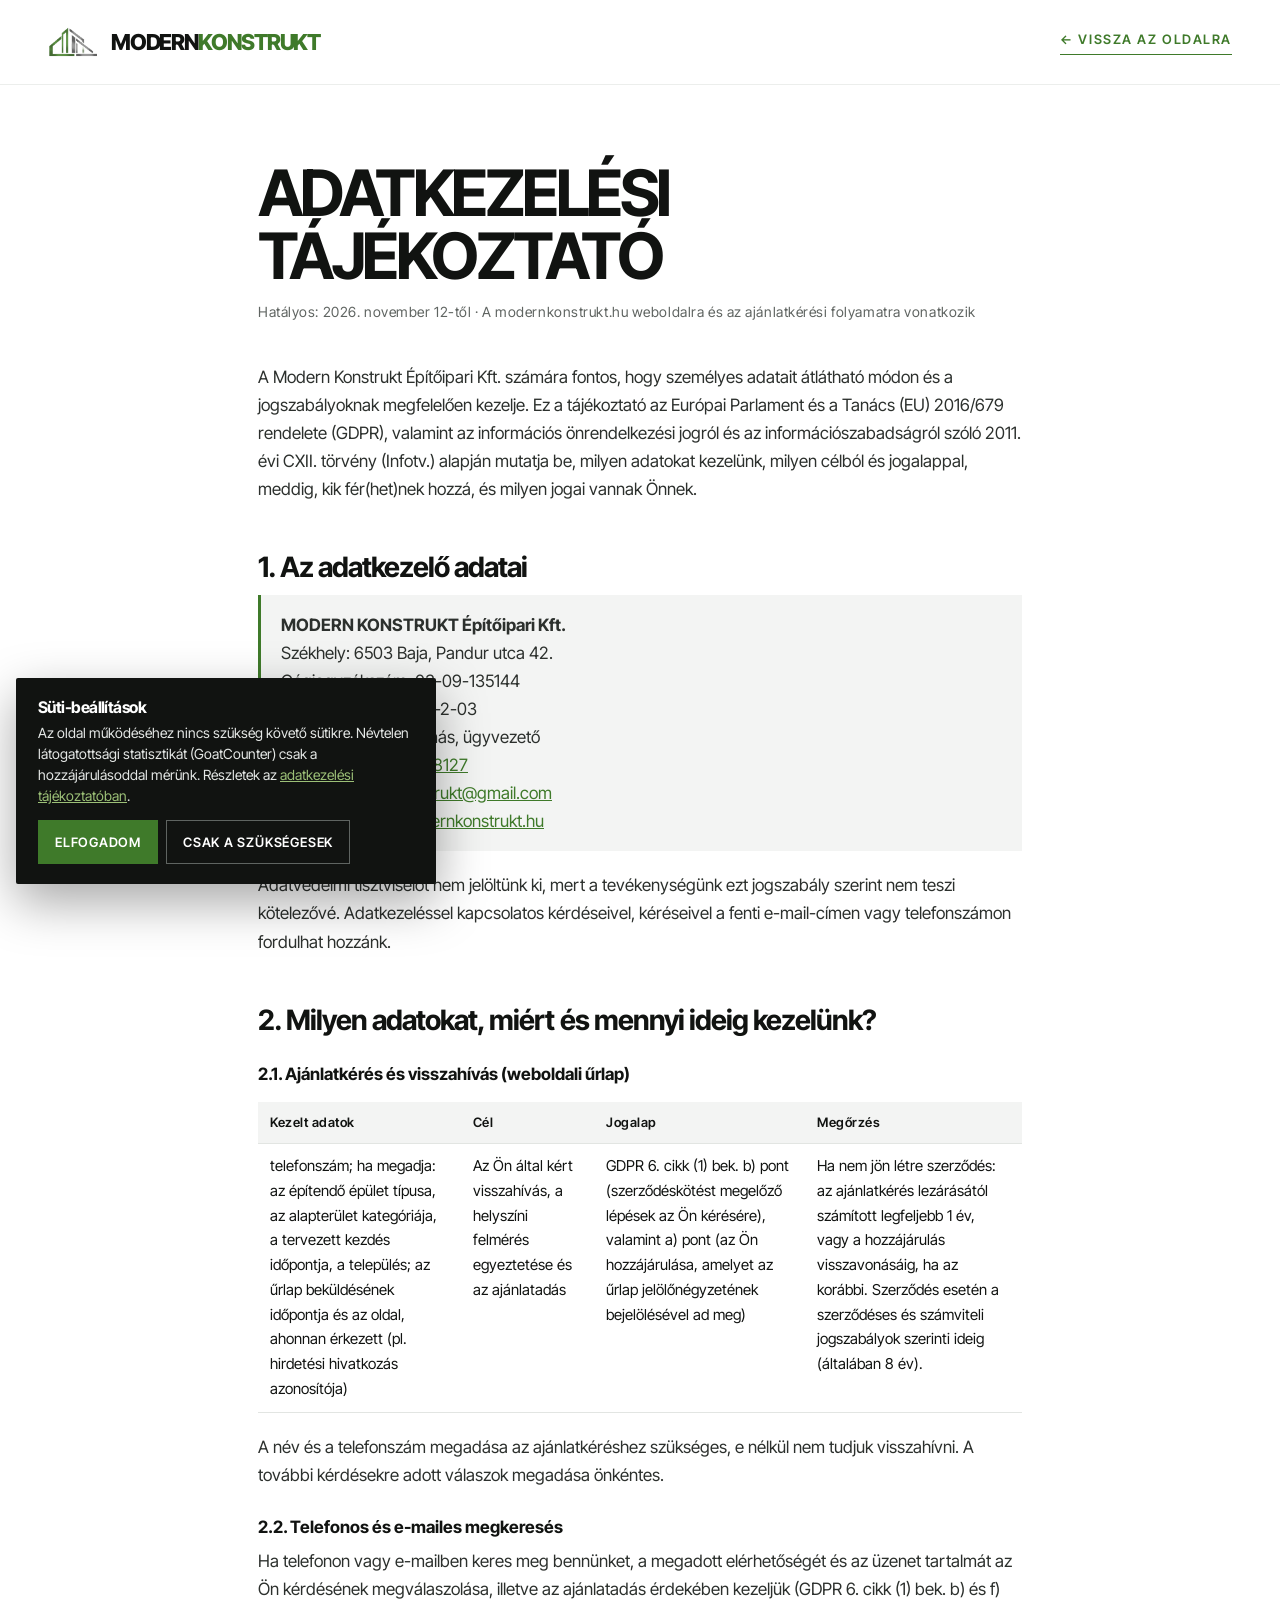
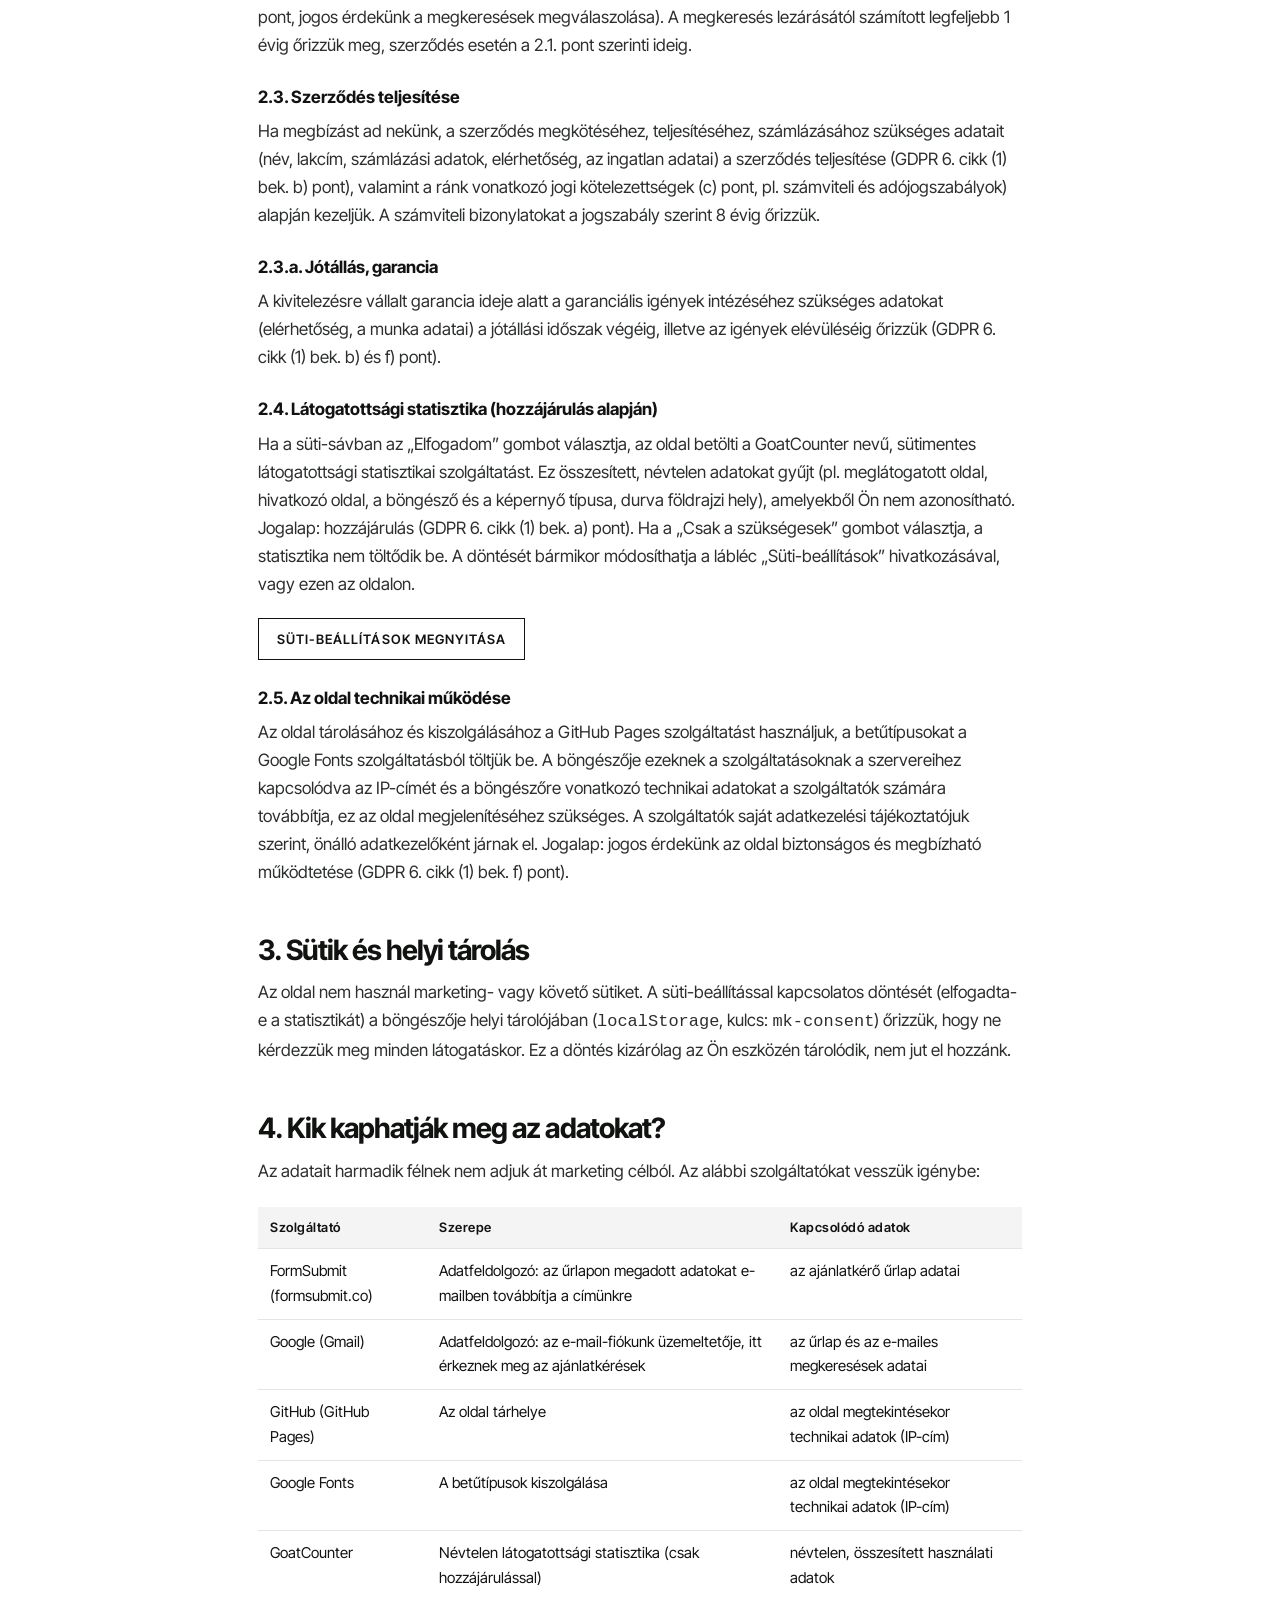
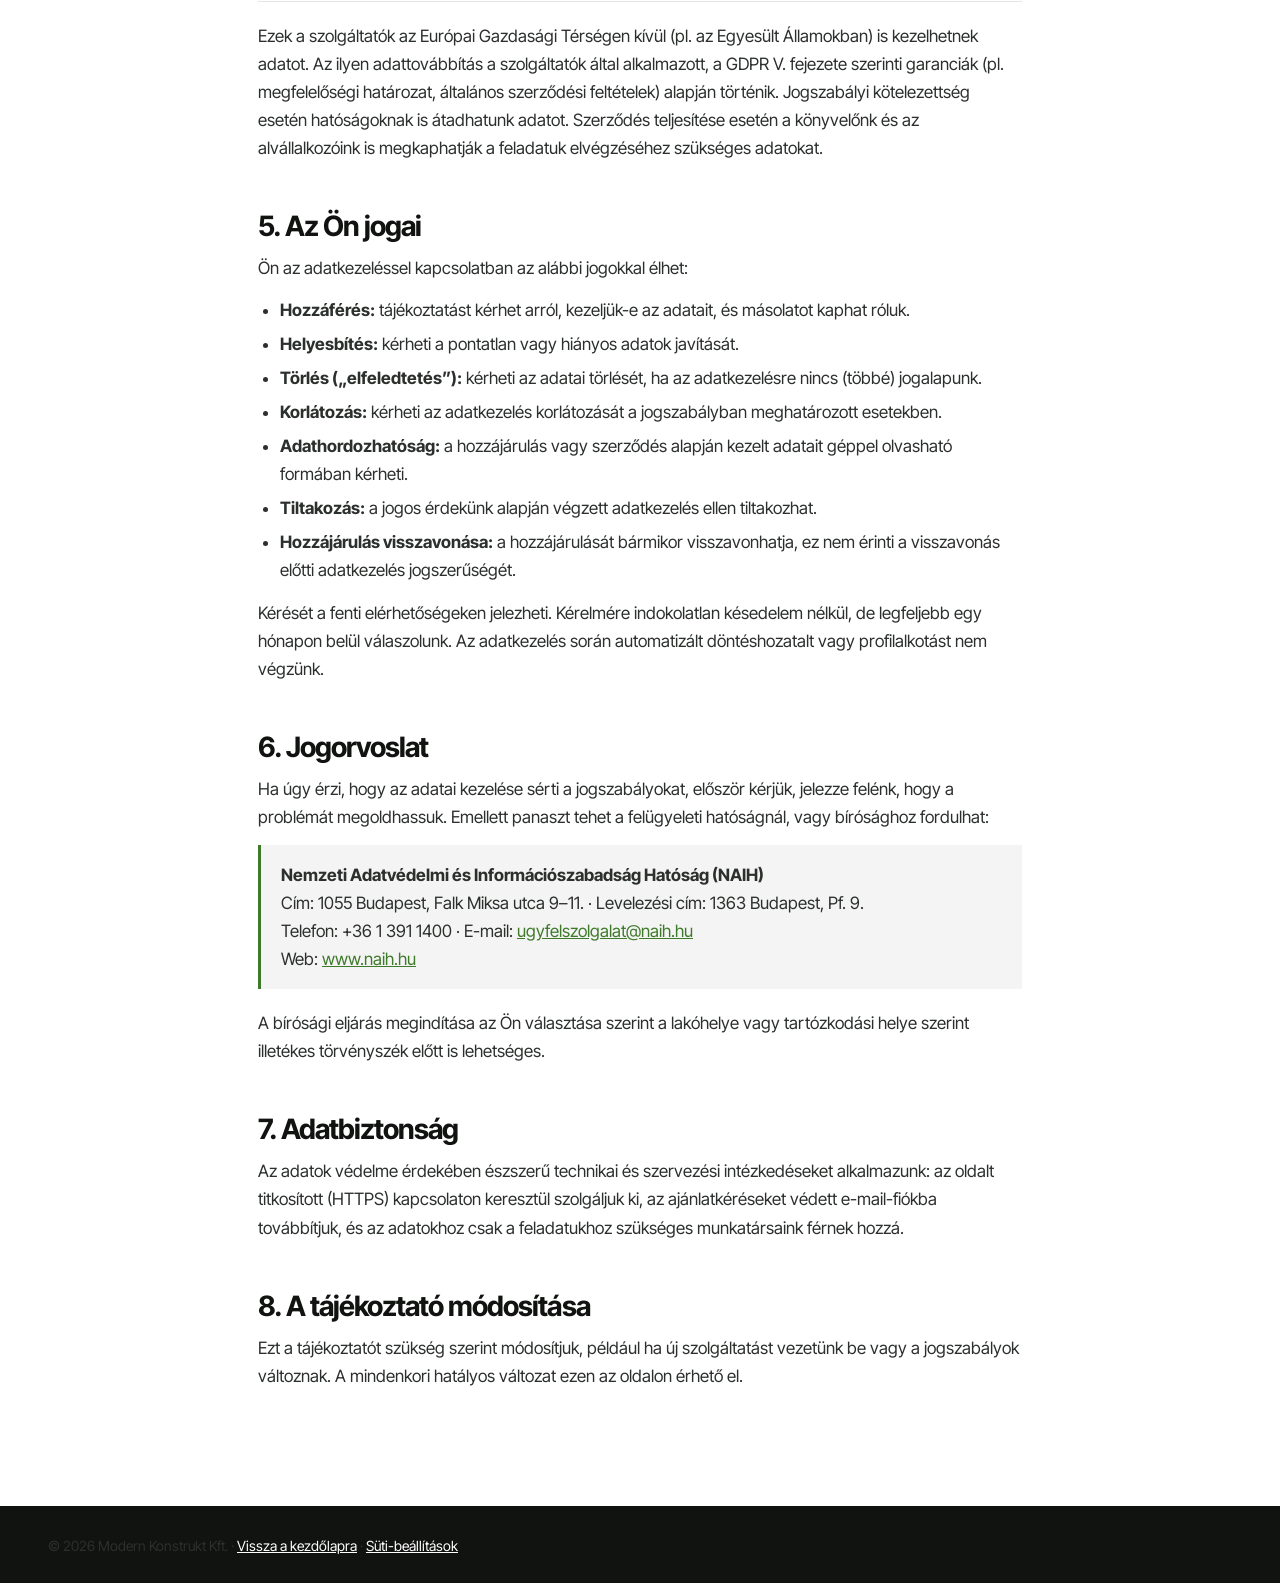
==== adatkezelesi-tajekoztato.html @ 927950b2 "Adatkezelési tájékoztató oldal, linkek bekötése (űrlap, lábléc, süti-sáv), sitemap Co-Authored-By: C" ====
<!DOCTYPE html>
<html lang="hu">
<head>
<meta charset="utf-8">
<meta name="viewport" content="width=device-width, initial-scale=1">
<title>Adatkezelési tájékoztató – Modern Konstrukt Kft.</title>
<meta name="description" content="A Modern Konstrukt Építőipari Kft. adatkezelési tájékoztatója: milyen adatokat kezelünk, miért, meddig, és milyen jogai vannak.">
<meta name="theme-color" content="#111311">
<link rel="canonical" href="https://www.modernkonstrukt.hu/adatkezelesi-tajekoztato.html">
<link rel="icon" type="image/png" href="assets/mark.png">
<link rel="preconnect" href="https://fonts.googleapis.com">
<link rel="preconnect" href="https://fonts.gstatic.com" crossorigin>
<link rel="stylesheet" href="https://fonts.googleapis.com/css2?family=Inter+Tight:wght@400;500;600;700;800&amp;display=swap">
<style>
*{box-sizing:border-box}
body{margin:0;background:#fff;color:#111311;font-family:'Inter Tight','Helvetica Neue',Helvetica,Arial,sans-serif;font-size:17px;line-height:1.65}
a{color:#3F7A2A}a:hover{color:#2F5F1F}
.top{display:flex;align-items:center;justify-content:space-between;gap:16px;flex-wrap:wrap;padding:24px clamp(20px,4vw,48px);border-bottom:1px solid #ECEEEC}
.brand{display:flex;align-items:center;gap:12px;text-decoration:none;color:#111311}
.brand img{height:30px;width:auto}
.brand span{font-weight:800;font-size:22px;letter-spacing:-.05em;text-transform:uppercase}
.brand b{color:#3F7A2A;font-weight:800}
.back{font-size:13px;font-weight:600;letter-spacing:.12em;text-transform:uppercase;text-decoration:none;border-bottom:1.5px solid currentColor;padding-bottom:3px}
main{max-width:860px;margin:0 auto;padding:clamp(40px,6vw,88px) clamp(20px,4vw,48px) clamp(64px,8vw,120px)}
h1{margin:0 0 12px;font-weight:700;font-size:clamp(36px,5.4vw,64px);line-height:.98;letter-spacing:-.055em;text-transform:uppercase}
.meta{margin:0 0 40px;color:#5F6461;font-size:14px;letter-spacing:.04em}
h2{margin:48px 0 12px;font-weight:700;font-size:clamp(22px,2.4vw,28px);letter-spacing:-.035em;line-height:1.15}
h3{margin:24px 0 6px;font-size:17px;font-weight:700}
p,li{color:#2C302D}
p{margin:0 0 14px}
ul{margin:0 0 14px;padding-left:22px}
li{margin:0 0 6px}
table{width:100%;border-collapse:collapse;margin:8px 0 20px;font-size:15px}
th,td{text-align:left;vertical-align:top;padding:10px 12px;border-bottom:1px solid #E2E5E2}
th{background:#F3F4F3;font-weight:600;font-size:13px;letter-spacing:.04em}
.tw{overflow-x:auto}
.box{padding:16px 20px;background:#F3F4F3;border-left:3px solid #3F7A2A;margin:0 0 20px}
.btn{display:inline-block;margin-top:6px;padding:12px 18px;border:1px solid #111311;background:#fff;color:#111311;font:600 13px 'Inter Tight',Arial,sans-serif;letter-spacing:.08em;text-transform:uppercase;cursor:pointer;text-decoration:none}
.btn:hover{background:#111311;color:#fff}
footer{padding:28px clamp(20px,4vw,48px);background:#111311;color:#A3A8A4;font-size:14px}
footer a{color:#fff}
:focus-visible{outline:2px solid #3F7A2A;outline-offset:3px}
@media (max-width:600px){table,thead,tbody,tr,th,td{display:block}thead{display:none}tr{border-bottom:1px solid #E2E5E2;padding:8px 0}td{border:0;padding:4px 0}td::before{content:attr(data-l) ": ";font-weight:600}}
</style>
</head>
<body>
<header class="top">
  <a class="brand" href="./"><img src="assets/mark.png" alt=""><span>Modern<b>Konstrukt</b></span></a>
  <a class="back" href="./">← Vissza az oldalra</a>
</header>

<main>
<h1>Adatkezelési tájékoztató</h1>
<p class="meta">Hatályos: 2026. november 12-től · A modernkonstrukt.hu weboldalra és az ajánlatkérési folyamatra vonatkozik</p>

<p>A Modern Konstrukt Építőipari Kft. számára fontos, hogy személyes adatait átlátható módon és a jogszabályoknak megfelelően kezelje. Ez a tájékoztató az Európai Parlament és a Tanács (EU) 2016/679 rendelete (GDPR), valamint az információs önrendelkezési jogról és az információszabadságról szóló 2011. évi CXII. törvény (Infotv.) alapján mutatja be, milyen adatokat kezelünk, milyen célból és jogalappal, meddig, kik fér(het)nek hozzá, és milyen jogai vannak Önnek.</p>

<h2 id="adatkezelo">1. Az adatkezelő adatai</h2>
<div class="box" id="impresszum">
<p style="margin:0"><strong>MODERN KONSTRUKT Építőipari Kft.</strong><br>
Székhely: 6503 Baja, Pandur utca 42.<br>
Cégjegyzékszám: 03-09-135144<br>
Adószám: 29316469-2-03<br>
Képviselő: Varga Tamás, ügyvezető<br>
Telefon: <a href="tel:+36305328127">+36 30 532 8127</a><br>
E-mail: <a href="mailto:modern.konstrukt@gmail.com">modern.konstrukt@gmail.com</a><br>
Weboldal: <a href="https://www.modernkonstrukt.hu">www.modernkonstrukt.hu</a></p>
</div>
<p>Adatvédelmi tisztviselőt nem jelöltünk ki, mert a tevékenységünk ezt jogszabály szerint nem teszi kötelezővé. Adatkezeléssel kapcsolatos kérdéseivel, kéréseivel a fenti e-mail-címen vagy telefonszámon fordulhat hozzánk.</p>

<h2 id="adatok">2. Milyen adatokat, miért és mennyi ideig kezelünk?</h2>

<h3>2.1. Ajánlatkérés és visszahívás (weboldali űrlap)</h3>
<div class="tw"><table>
<thead><tr><th>Kezelt adatok</th><th>Cél</th><th>Jogalap</th><th>Megőrzés</th></tr></thead>
<tbody><tr>
<td data-l="Kezelt adatok">telefonszám; ha megadja: az építendő épület típusa, az alapterület kategóriája, a tervezett kezdés időpontja, a település; az űrlap beküldésének időpontja és az oldal, ahonnan érkezett (pl. hirdetési hivatkozás azonosítója)</td>
<td data-l="Cél">Az Ön által kért visszahívás, a helyszíni felmérés egyeztetése és az ajánlatadás</td>
<td data-l="Jogalap">GDPR 6. cikk (1) bek. b) pont (szerződéskötést megelőző lépések az Ön kérésére), valamint a) pont (az Ön hozzájárulása, amelyet az űrlap jelölőnégyzetének bejelölésével ad meg)</td>
<td data-l="Megőrzés">Ha nem jön létre szerződés: az ajánlatkérés lezárásától számított legfeljebb 1 év, vagy a hozzájárulás visszavonásáig, ha az korábbi. Szerződés esetén a szerződéses és számviteli jogszabályok szerinti ideig (általában 8 év).</td>
</tr></tbody></table></div>
<p>A név és a telefonszám megadása az ajánlatkéréshez szükséges, e nélkül nem tudjuk visszahívni. A további kérdésekre adott válaszok megadása önkéntes.</p>

<h3>2.2. Telefonos és e-mailes megkeresés</h3>
<p>Ha telefonon vagy e-mailben keres meg bennünket, a megadott elérhetőségét és az üzenet tartalmát az Ön kérdésének megválaszolása, illetve az ajánlatadás érdekében kezeljük (GDPR 6. cikk (1) bek. b) és f) pont, jogos érdekünk a megkeresések megválaszolása). A megkeresés lezárásától számított legfeljebb 1 évig őrizzük meg, szerződés esetén a 2.1. pont szerinti ideig.</p>

<h3>2.3. Szerződés teljesítése</h3>
<p>Ha megbízást ad nekünk, a szerződés megkötéséhez, teljesítéséhez, számlázásához szükséges adatait (név, lakcím, számlázási adatok, elérhetőség, az ingatlan adatai) a szerződés teljesítése (GDPR 6. cikk (1) bek. b) pont), valamint a ránk vonatkozó jogi kötelezettségek (c) pont, pl. számviteli és adójogszabályok) alapján kezeljük. A számviteli bizonylatokat a jogszabály szerint 8 évig őrizzük.</p>

<h3>2.3.a. Jótállás, garancia</h3>
<p>A kivitelezésre vállalt garancia ideje alatt a garanciális igények intézéséhez szükséges adatokat (elérhetőség, a munka adatai) a jótállási időszak végéig, illetve az igények elévüléséig őrizzük (GDPR 6. cikk (1) bek. b) és f) pont).</p>

<h3>2.4. Látogatottsági statisztika (hozzájárulás alapján)</h3>
<p>Ha a süti-sávban az „Elfogadom” gombot választja, az oldal betölti a GoatCounter nevű, sütimentes látogatottsági statisztikai szolgáltatást. Ez összesített, névtelen adatokat gyűjt (pl. meglátogatott oldal, hivatkozó oldal, a böngésző és a képernyő típusa, durva földrajzi hely), amelyekből Ön nem azonosítható. Jogalap: hozzájárulás (GDPR 6. cikk (1) bek. a) pont). Ha a „Csak a szükségesek” gombot választja, a statisztika nem töltődik be. A döntését bármikor módosíthatja a lábléc „Süti-beállítások” hivatkozásával, vagy ezen az oldalon.</p>
<p><button type="button" class="btn" data-cookie-settings>Süti-beállítások megnyitása</button></p>

<h3>2.5. Az oldal technikai működése</h3>
<p>Az oldal tárolásához és kiszolgálásához a GitHub Pages szolgáltatást használjuk, a betűtípusokat a Google Fonts szolgáltatásból töltjük be. A böngészője ezeknek a szolgáltatásoknak a szervereihez kapcsolódva az IP-címét és a böngészőre vonatkozó technikai adatokat a szolgáltatók számára továbbítja, ez az oldal megjelenítéséhez szükséges. A szolgáltatók saját adatkezelési tájékoztatójuk szerint, önálló adatkezelőként járnak el. Jogalap: jogos érdekünk az oldal biztonságos és megbízható működtetése (GDPR 6. cikk (1) bek. f) pont).</p>

<h2 id="suti">3. Sütik és helyi tárolás</h2>
<p>Az oldal nem használ marketing- vagy követő sütiket. A süti-beállítással kapcsolatos döntését (elfogadta-e a statisztikát) a böngészője helyi tárolójában (<code>localStorage</code>, kulcs: <code>mk-consent</code>) őrizzük, hogy ne kérdezzük meg minden látogatáskor. Ez a döntés kizárólag az Ön eszközén tárolódik, nem jut el hozzánk.</p>

<h2 id="cimzettek">4. Kik kaphatják meg az adatokat?</h2>
<p>Az adatait harmadik félnek nem adjuk át marketing célból. Az alábbi szolgáltatókat vesszük igénybe:</p>
<div class="tw"><table>
<thead><tr><th>Szolgáltató</th><th>Szerepe</th><th>Kapcsolódó adatok</th></tr></thead>
<tbody>
<tr><td data-l="Szolgáltató">FormSubmit (formsubmit.co)</td><td data-l="Szerepe">Adatfeldolgozó: az űrlapon megadott adatokat e-mailben továbbítja a címünkre</td><td data-l="Adatok">az ajánlatkérő űrlap adatai</td></tr>
<tr><td data-l="Szolgáltató">Google (Gmail)</td><td data-l="Szerepe">Adatfeldolgozó: az e-mail-fiókunk üzemeltetője, itt érkeznek meg az ajánlatkérések</td><td data-l="Adatok">az űrlap és az e-mailes megkeresések adatai</td></tr>
<tr><td data-l="Szolgáltató">GitHub (GitHub Pages)</td><td data-l="Szerepe">Az oldal tárhelye</td><td data-l="Adatok">az oldal megtekintésekor technikai adatok (IP-cím)</td></tr>
<tr><td data-l="Szolgáltató">Google Fonts</td><td data-l="Szerepe">A betűtípusok kiszolgálása</td><td data-l="Adatok">az oldal megtekintésekor technikai adatok (IP-cím)</td></tr>
<tr><td data-l="Szolgáltató">GoatCounter</td><td data-l="Szerepe">Névtelen látogatottsági statisztika (csak hozzájárulással)</td><td data-l="Adatok">névtelen, összesített használati adatok</td></tr>
</tbody></table></div>
<p>Ezek a szolgáltatók az Európai Gazdasági Térségen kívül (pl. az Egyesült Államokban) is kezelhetnek adatot. Az ilyen adattovábbítás a szolgáltatók által alkalmazott, a GDPR V. fejezete szerinti garanciák (pl. megfelelőségi határozat, általános szerződési feltételek) alapján történik. Jogszabályi kötelezettség esetén hatóságoknak is átadhatunk adatot. Szerződés teljesítése esetén a könyvelőnk és az alvállalkozóink is megkaphatják a feladatuk elvégzéséhez szükséges adatokat.</p>

<h2 id="jogok">5. Az Ön jogai</h2>
<p>Ön az adatkezeléssel kapcsolatban az alábbi jogokkal élhet:</p>
<ul>
<li><strong>Hozzáférés:</strong> tájékoztatást kérhet arról, kezeljük-e az adatait, és másolatot kaphat róluk.</li>
<li><strong>Helyesbítés:</strong> kérheti a pontatlan vagy hiányos adatok javítását.</li>
<li><strong>Törlés („elfeledtetés”):</strong> kérheti az adatai törlését, ha az adatkezelésre nincs (többé) jogalapunk.</li>
<li><strong>Korlátozás:</strong> kérheti az adatkezelés korlátozását a jogszabályban meghatározott esetekben.</li>
<li><strong>Adathordozhatóság:</strong> a hozzájárulás vagy szerződés alapján kezelt adatait géppel olvasható formában kérheti.</li>
<li><strong>Tiltakozás:</strong> a jogos érdekünk alapján végzett adatkezelés ellen tiltakozhat.</li>
<li><strong>Hozzájárulás visszavonása:</strong> a hozzájárulását bármikor visszavonhatja, ez nem érinti a visszavonás előtti adatkezelés jogszerűségét.</li>
</ul>
<p>Kérését a fenti elérhetőségeken jelezheti. Kérelmére indokolatlan késedelem nélkül, de legfeljebb egy hónapon belül válaszolunk. Az adatkezelés során automatizált döntéshozatalt vagy profilalkotást nem végzünk.</p>

<h2 id="jogorvoslat">6. Jogorvoslat</h2>
<p>Ha úgy érzi, hogy az adatai kezelése sérti a jogszabályokat, először kérjük, jelezze felénk, hogy a problémát megoldhassuk. Emellett panaszt tehet a felügyeleti hatóságnál, vagy bírósághoz fordulhat:</p>
<div class="box"><p style="margin:0"><strong>Nemzeti Adatvédelmi és Információszabadság Hatóság (NAIH)</strong><br>
Cím: 1055 Budapest, Falk Miksa utca 9–11. · Levelezési cím: 1363 Budapest, Pf. 9.<br>
Telefon: +36 1 391 1400 · E-mail: <a href="mailto:ugyfelszolgalat@naih.hu">ugyfelszolgalat@naih.hu</a><br>
Web: <a href="https://www.naih.hu" rel="noopener">www.naih.hu</a></p></div>
<p>A bírósági eljárás megindítása az Ön választása szerint a lakóhelye vagy tartózkodási helye szerint illetékes törvényszék előtt is lehetséges.</p>

<h2 id="biztonsag">7. Adatbiztonság</h2>
<p>Az adatok védelme érdekében észszerű technikai és szervezési intézkedéseket alkalmazunk: az oldalt titkosított (HTTPS) kapcsolaton keresztül szolgáljuk ki, az ajánlatkéréseket védett e-mail-fiókba továbbítjuk, és az adatokhoz csak a feladatukhoz szükséges munkatársaink férnek hozzá.</p>

<h2 id="modositas">8. A tájékoztató módosítása</h2>
<p>Ezt a tájékoztatót szükség szerint módosítjuk, például ha új szolgáltatást vezetünk be vagy a jogszabályok változnak. A mindenkori hatályos változat ezen az oldalon érhető el.</p>
</main>

<footer>
<p style="margin:0">© 2026 Modern Konstrukt Kft. · <a href="./">Vissza a kezdőlapra</a> · <a href="#" data-cookie-settings>Süti-beállítások</a></p>
</footer>
<script src="assets/consent.js" defer></script>
</body>
</html>
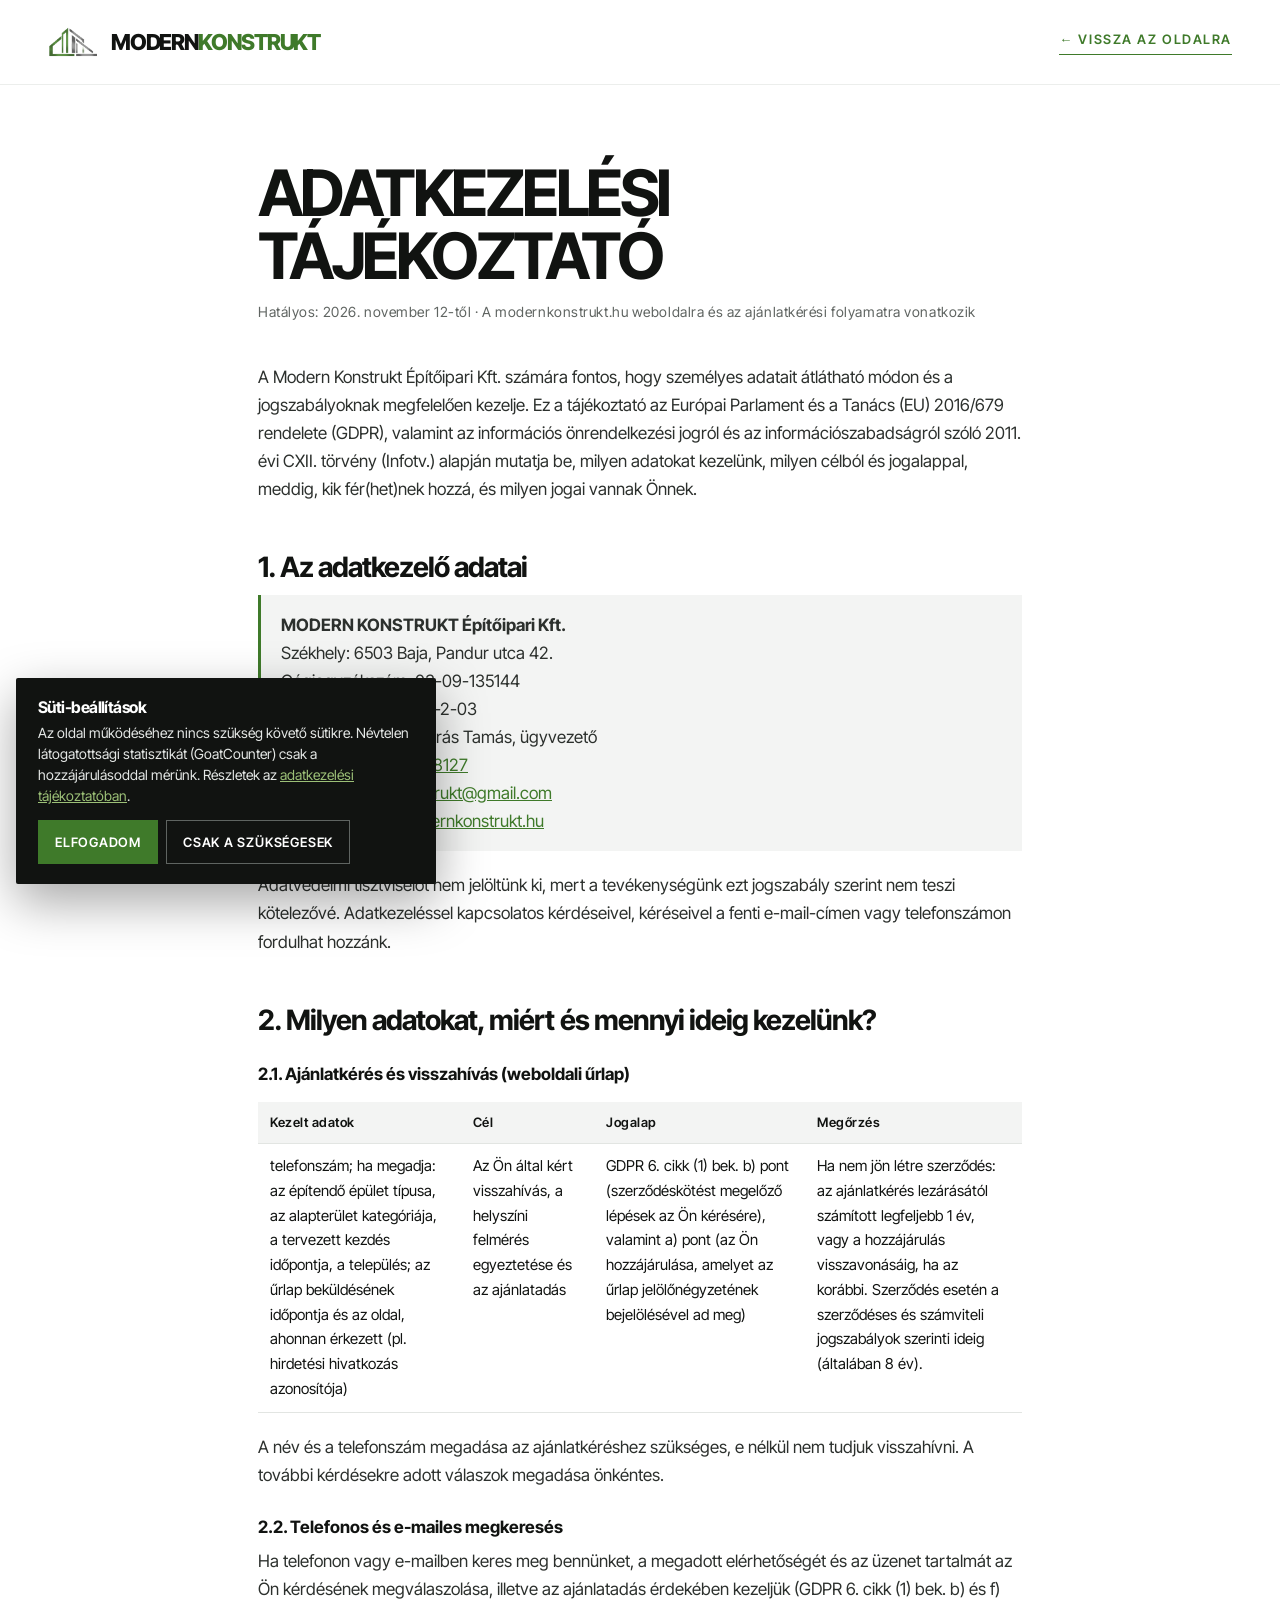
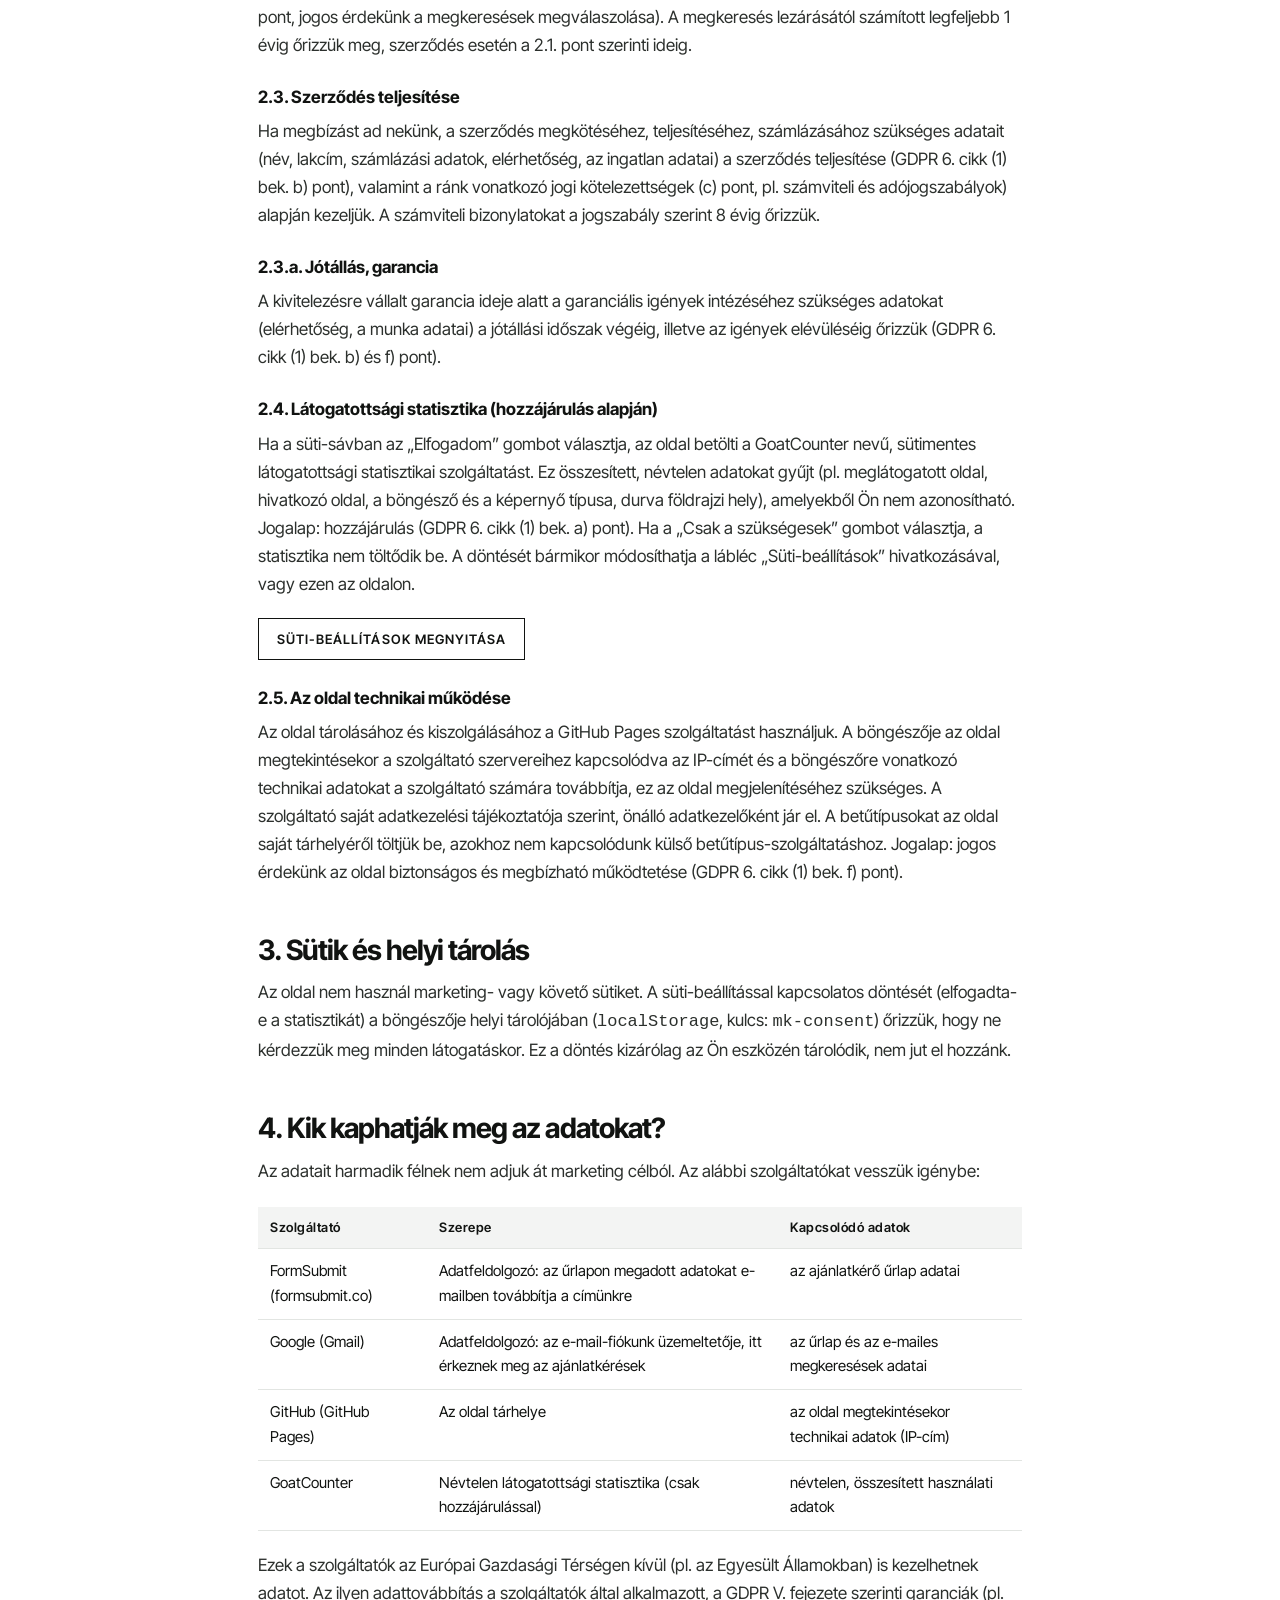
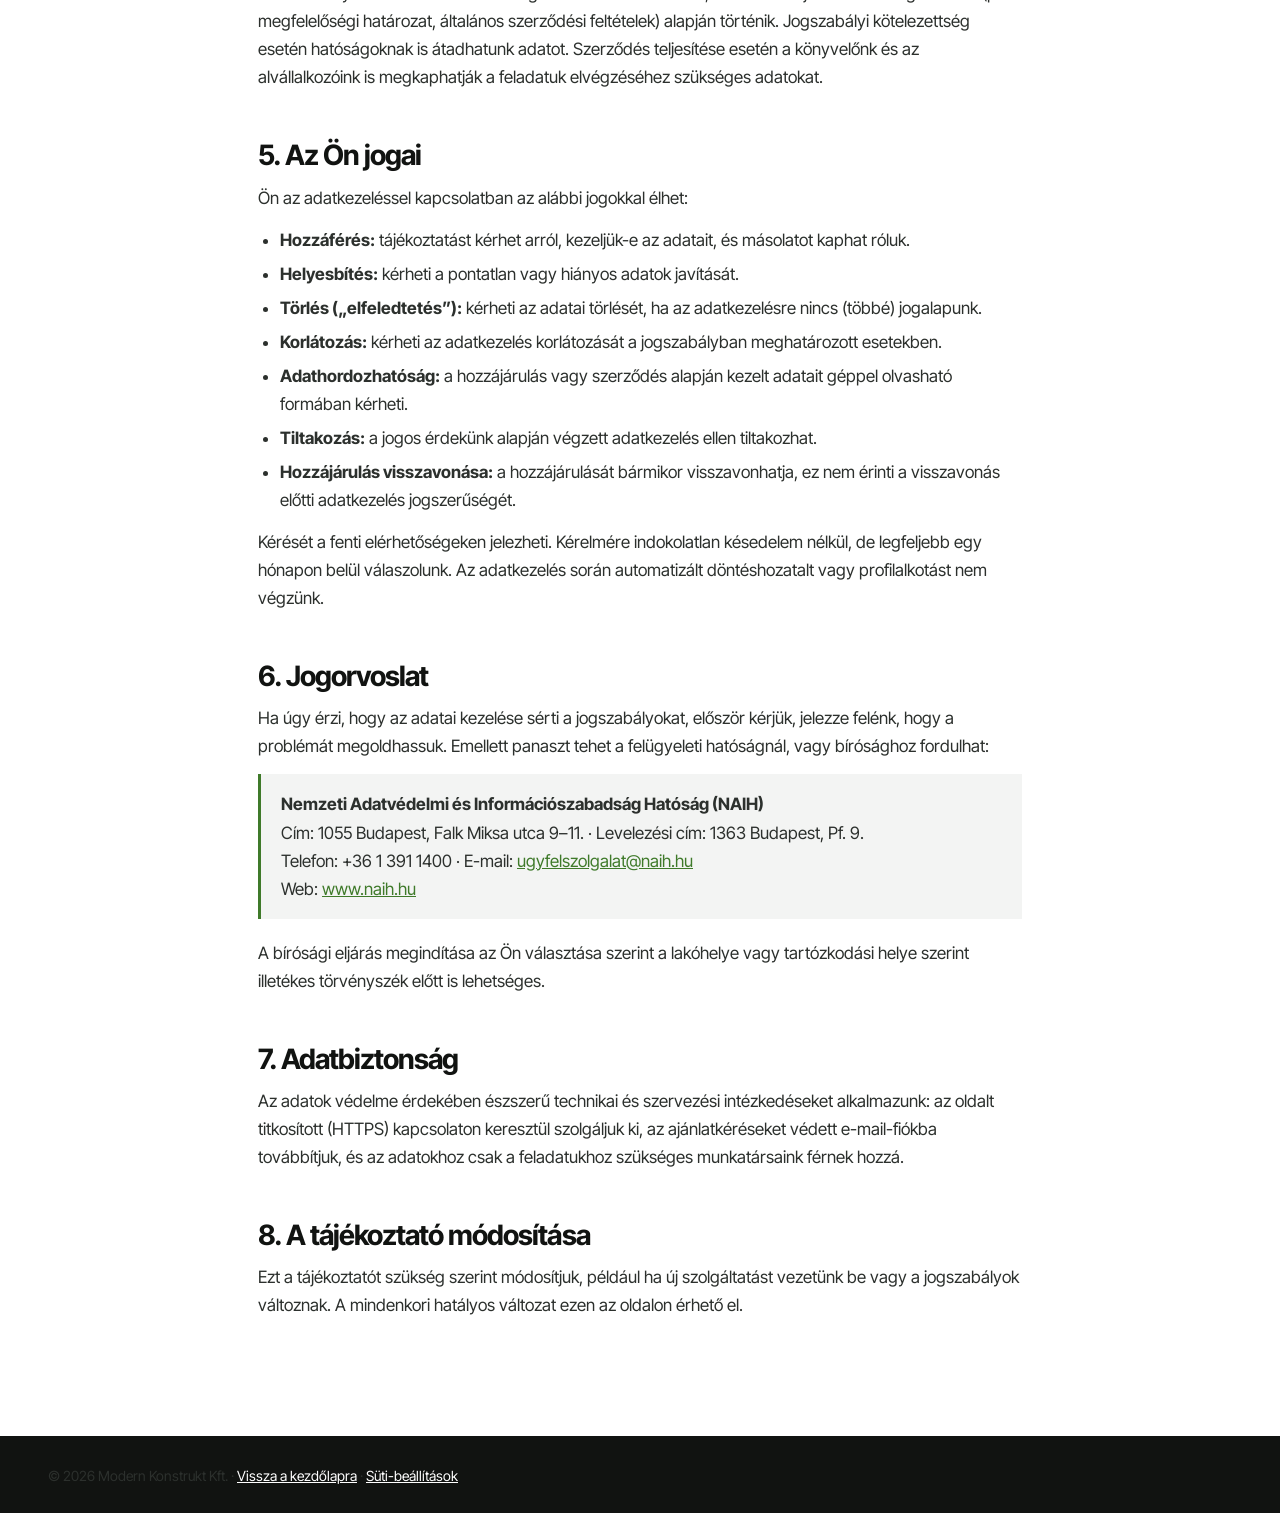
==== commit 63d4ce84: "Betűtípus saját tárhelyről (Inter Tight); Varga András Tamás teljes név mindenhol; tájékoztató igazí" ====
--- a/adatkezelesi-tajekoztato.html
+++ b/adatkezelesi-tajekoztato.html
@@ -8,9 +8,9 @@
 <meta name="theme-color" content="#111311">
 <link rel="canonical" href="https://www.modernkonstrukt.hu/adatkezelesi-tajekoztato.html">
 <link rel="icon" type="image/png" href="assets/mark.png">
-<link rel="preconnect" href="https://fonts.googleapis.com">
-<link rel="preconnect" href="https://fonts.gstatic.com" crossorigin>
-<link rel="stylesheet" href="https://fonts.googleapis.com/css2?family=Inter+Tight:wght@400;500;600;700;800&amp;display=swap">
+<link rel="preload" href="assets/fonts/inter-tight-latin.woff2" as="font" type="font/woff2" crossorigin>
+<link rel="preload" href="assets/fonts/inter-tight-latin-ext.woff2" as="font" type="font/woff2" crossorigin>
+<link rel="stylesheet" href="assets/fonts.css">
 <style>
 *{box-sizing:border-box}
 body{margin:0;background:#fff;color:#111311;font-family:'Inter Tight','Helvetica Neue',Helvetica,Arial,sans-serif;font-size:17px;line-height:1.65}
@@ -61,7 +61,7 @@
 Székhely: 6503 Baja, Pandur utca 42.<br>
 Cégjegyzékszám: 03-09-135144<br>
 Adószám: 29316469-2-03<br>
-Képviselő: Varga Tamás, ügyvezető<br>
+Képviselő: Varga András Tamás, ügyvezető<br>
 Telefon: <a href="tel:+36305328127">+36 30 532 8127</a><br>
 E-mail: <a href="mailto:modern.konstrukt@gmail.com">modern.konstrukt@gmail.com</a><br>
 Weboldal: <a href="https://www.modernkonstrukt.hu">www.modernkonstrukt.hu</a></p>
@@ -95,7 +95,7 @@
 <p><button type="button" class="btn" data-cookie-settings>Süti-beállítások megnyitása</button></p>
 
 <h3>2.5. Az oldal technikai működése</h3>
-<p>Az oldal tárolásához és kiszolgálásához a GitHub Pages szolgáltatást használjuk, a betűtípusokat a Google Fonts szolgáltatásból töltjük be. A böngészője ezeknek a szolgáltatásoknak a szervereihez kapcsolódva az IP-címét és a böngészőre vonatkozó technikai adatokat a szolgáltatók számára továbbítja, ez az oldal megjelenítéséhez szükséges. A szolgáltatók saját adatkezelési tájékoztatójuk szerint, önálló adatkezelőként járnak el. Jogalap: jogos érdekünk az oldal biztonságos és megbízható működtetése (GDPR 6. cikk (1) bek. f) pont).</p>
+<p>Az oldal tárolásához és kiszolgálásához a GitHub Pages szolgáltatást használjuk. A böngészője az oldal megtekintésekor a szolgáltató szervereihez kapcsolódva az IP-címét és a böngészőre vonatkozó technikai adatokat a szolgáltató számára továbbítja, ez az oldal megjelenítéséhez szükséges. A szolgáltató saját adatkezelési tájékoztatója szerint, önálló adatkezelőként jár el. A betűtípusokat az oldal saját tárhelyéről töltjük be, azokhoz nem kapcsolódunk külső betűtípus-szolgáltatáshoz. Jogalap: jogos érdekünk az oldal biztonságos és megbízható működtetése (GDPR 6. cikk (1) bek. f) pont).</p>
 
 <h2 id="suti">3. Sütik és helyi tárolás</h2>
 <p>Az oldal nem használ marketing- vagy követő sütiket. A süti-beállítással kapcsolatos döntését (elfogadta-e a statisztikát) a böngészője helyi tárolójában (<code>localStorage</code>, kulcs: <code>mk-consent</code>) őrizzük, hogy ne kérdezzük meg minden látogatáskor. Ez a döntés kizárólag az Ön eszközén tárolódik, nem jut el hozzánk.</p>
@@ -108,7 +108,6 @@
 <tr><td data-l="Szolgáltató">FormSubmit (formsubmit.co)</td><td data-l="Szerepe">Adatfeldolgozó: az űrlapon megadott adatokat e-mailben továbbítja a címünkre</td><td data-l="Adatok">az ajánlatkérő űrlap adatai</td></tr>
 <tr><td data-l="Szolgáltató">Google (Gmail)</td><td data-l="Szerepe">Adatfeldolgozó: az e-mail-fiókunk üzemeltetője, itt érkeznek meg az ajánlatkérések</td><td data-l="Adatok">az űrlap és az e-mailes megkeresések adatai</td></tr>
 <tr><td data-l="Szolgáltató">GitHub (GitHub Pages)</td><td data-l="Szerepe">Az oldal tárhelye</td><td data-l="Adatok">az oldal megtekintésekor technikai adatok (IP-cím)</td></tr>
-<tr><td data-l="Szolgáltató">Google Fonts</td><td data-l="Szerepe">A betűtípusok kiszolgálása</td><td data-l="Adatok">az oldal megtekintésekor technikai adatok (IP-cím)</td></tr>
 <tr><td data-l="Szolgáltató">GoatCounter</td><td data-l="Szerepe">Névtelen látogatottsági statisztika (csak hozzájárulással)</td><td data-l="Adatok">névtelen, összesített használati adatok</td></tr>
 </tbody></table></div>
 <p>Ezek a szolgáltatók az Európai Gazdasági Térségen kívül (pl. az Egyesült Államokban) is kezelhetnek adatot. Az ilyen adattovábbítás a szolgáltatók által alkalmazott, a GDPR V. fejezete szerinti garanciák (pl. megfelelőségi határozat, általános szerződési feltételek) alapján történik. Jogszabályi kötelezettség esetén hatóságoknak is átadhatunk adatot. Szerződés teljesítése esetén a könyvelőnk és az alvállalkozóink is megkaphatják a feladatuk elvégzéséhez szükséges adatokat.</p>
--- a/assets/fonts.css
+++ b/assets/fonts.css
@@ -0,0 +1,18 @@
+/* latin-ext */
+@font-face {
+  font-family: 'Inter Tight';
+  font-style: normal;
+  font-weight: 400 800;
+  font-display: swap;
+  src: url(fonts/inter-tight-latin-ext.woff2) format('woff2');
+  unicode-range: U+0100-02BA, U+02BD-02C5, U+02C7-02CC, U+02CE-02D7, U+02DD-02FF, U+0304, U+0308, U+0329, U+1D00-1DBF, U+1E00-1E9F, U+1EF2-1EFF, U+2020, U+20A0-20AB, U+20AD-20C4, U+2113, U+2C60-2C7F, U+A720-A7FF;
+}
+/* latin */
+@font-face {
+  font-family: 'Inter Tight';
+  font-style: normal;
+  font-weight: 400 800;
+  font-display: swap;
+  src: url(fonts/inter-tight-latin.woff2) format('woff2');
+  unicode-range: U+0000-00FF, U+0131, U+0152-0153, U+02BB-02BC, U+02C6, U+02DA, U+02DC, U+0304, U+0308, U+0329, U+2000-206F, U+20AC, U+2122, U+2191, U+2193, U+2212, U+2215, U+FEFF, U+FFFD;
+}
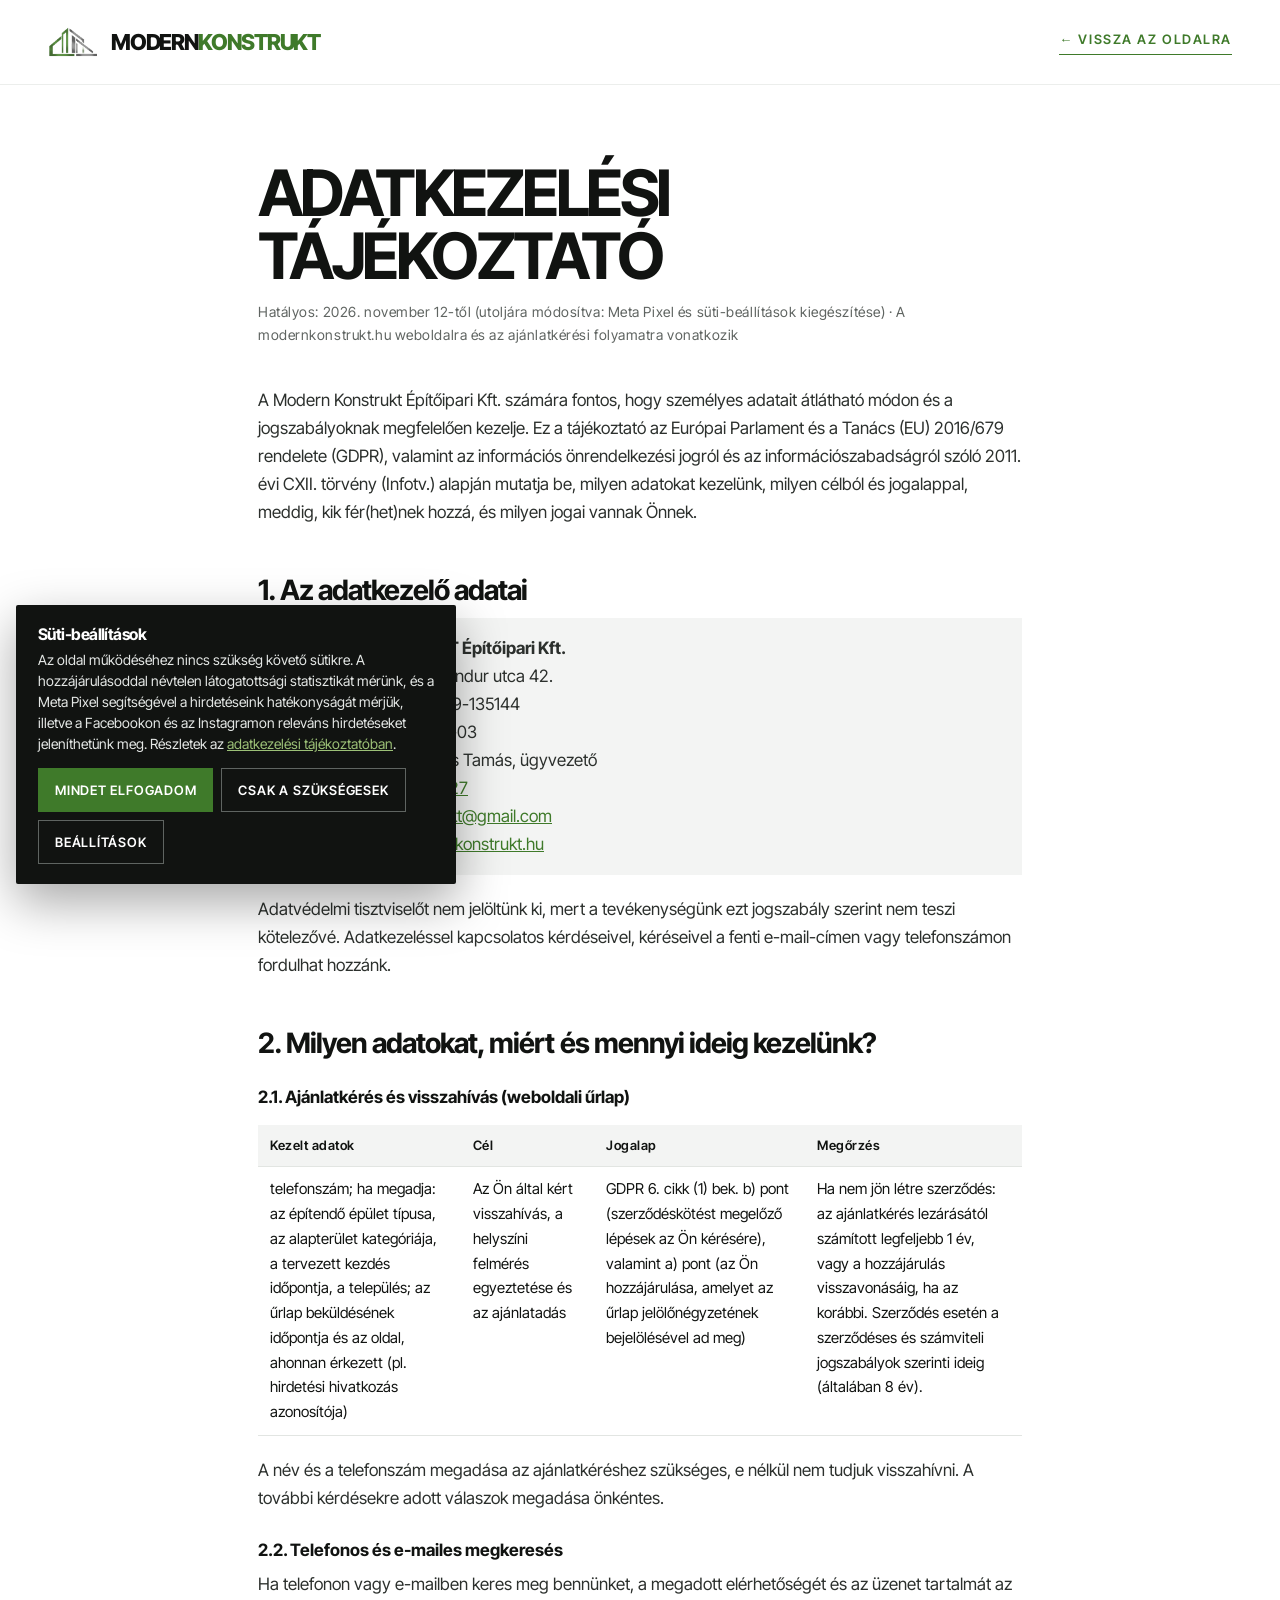
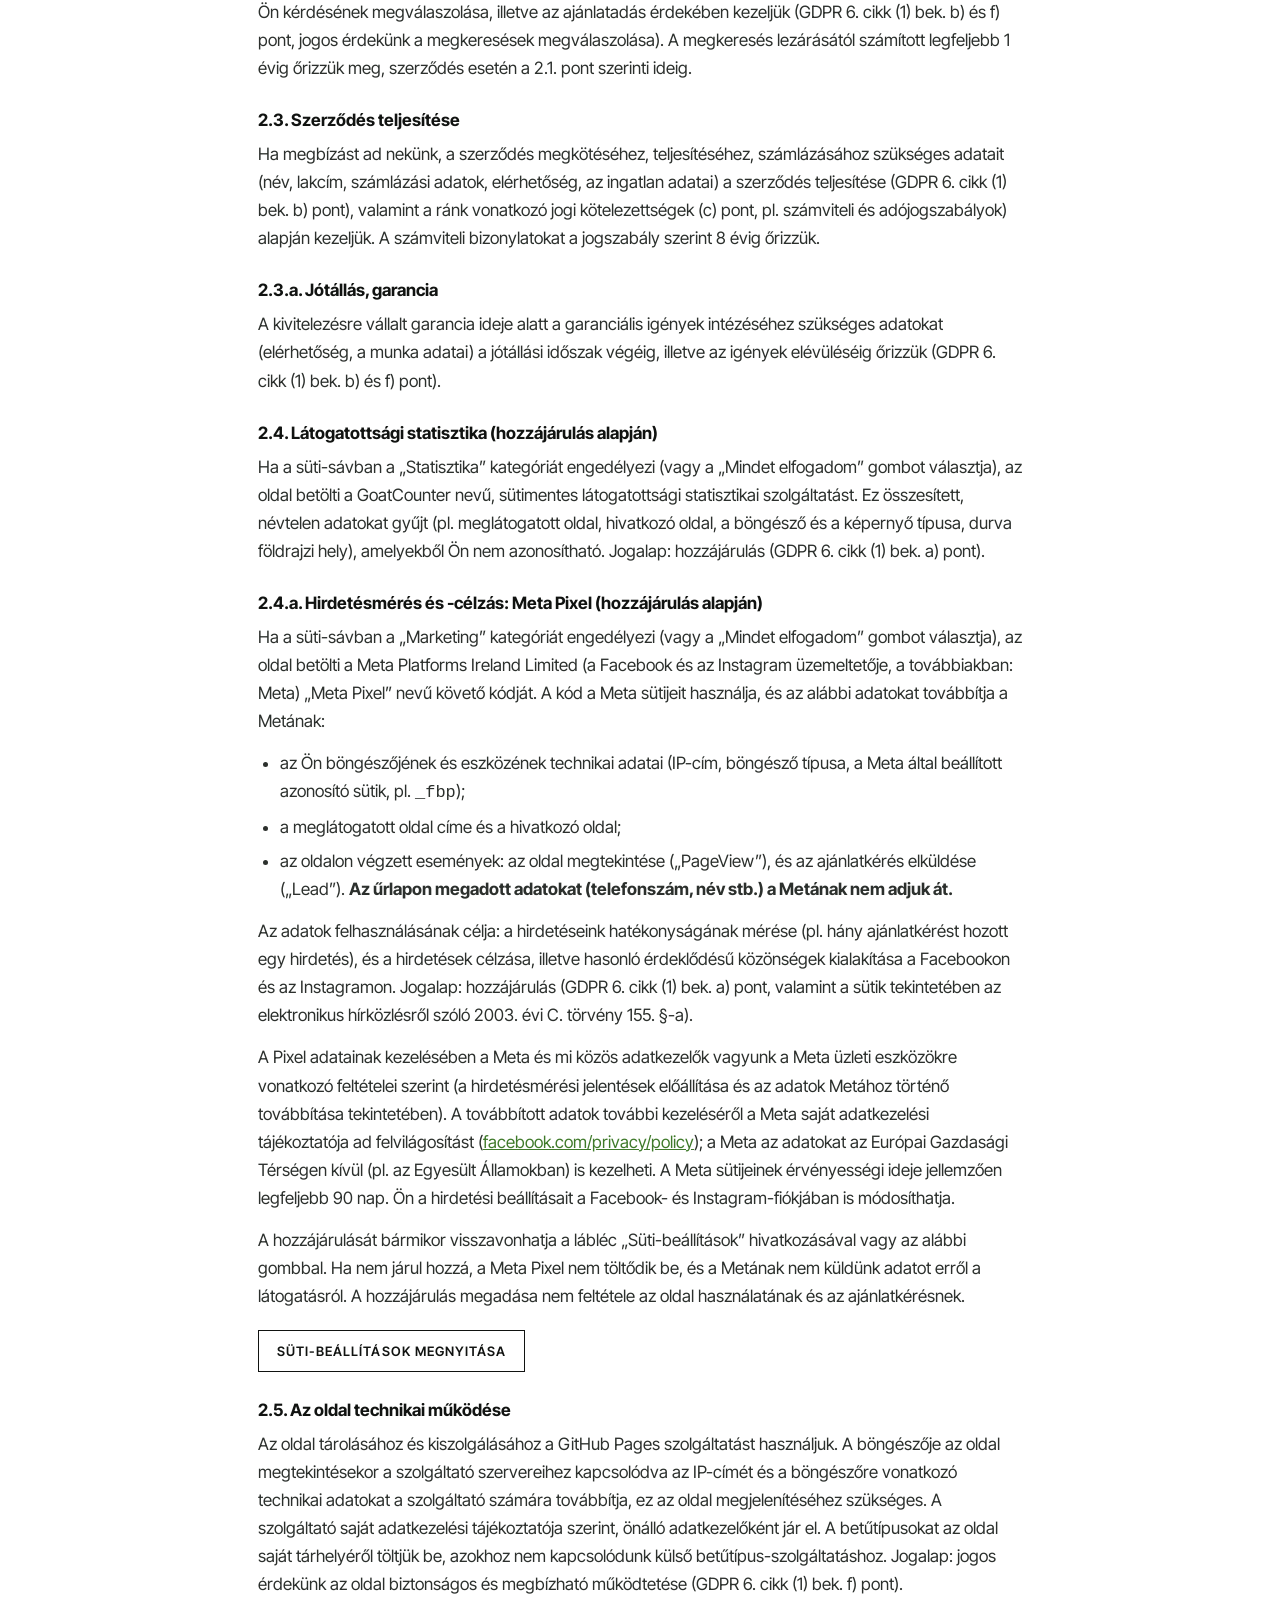
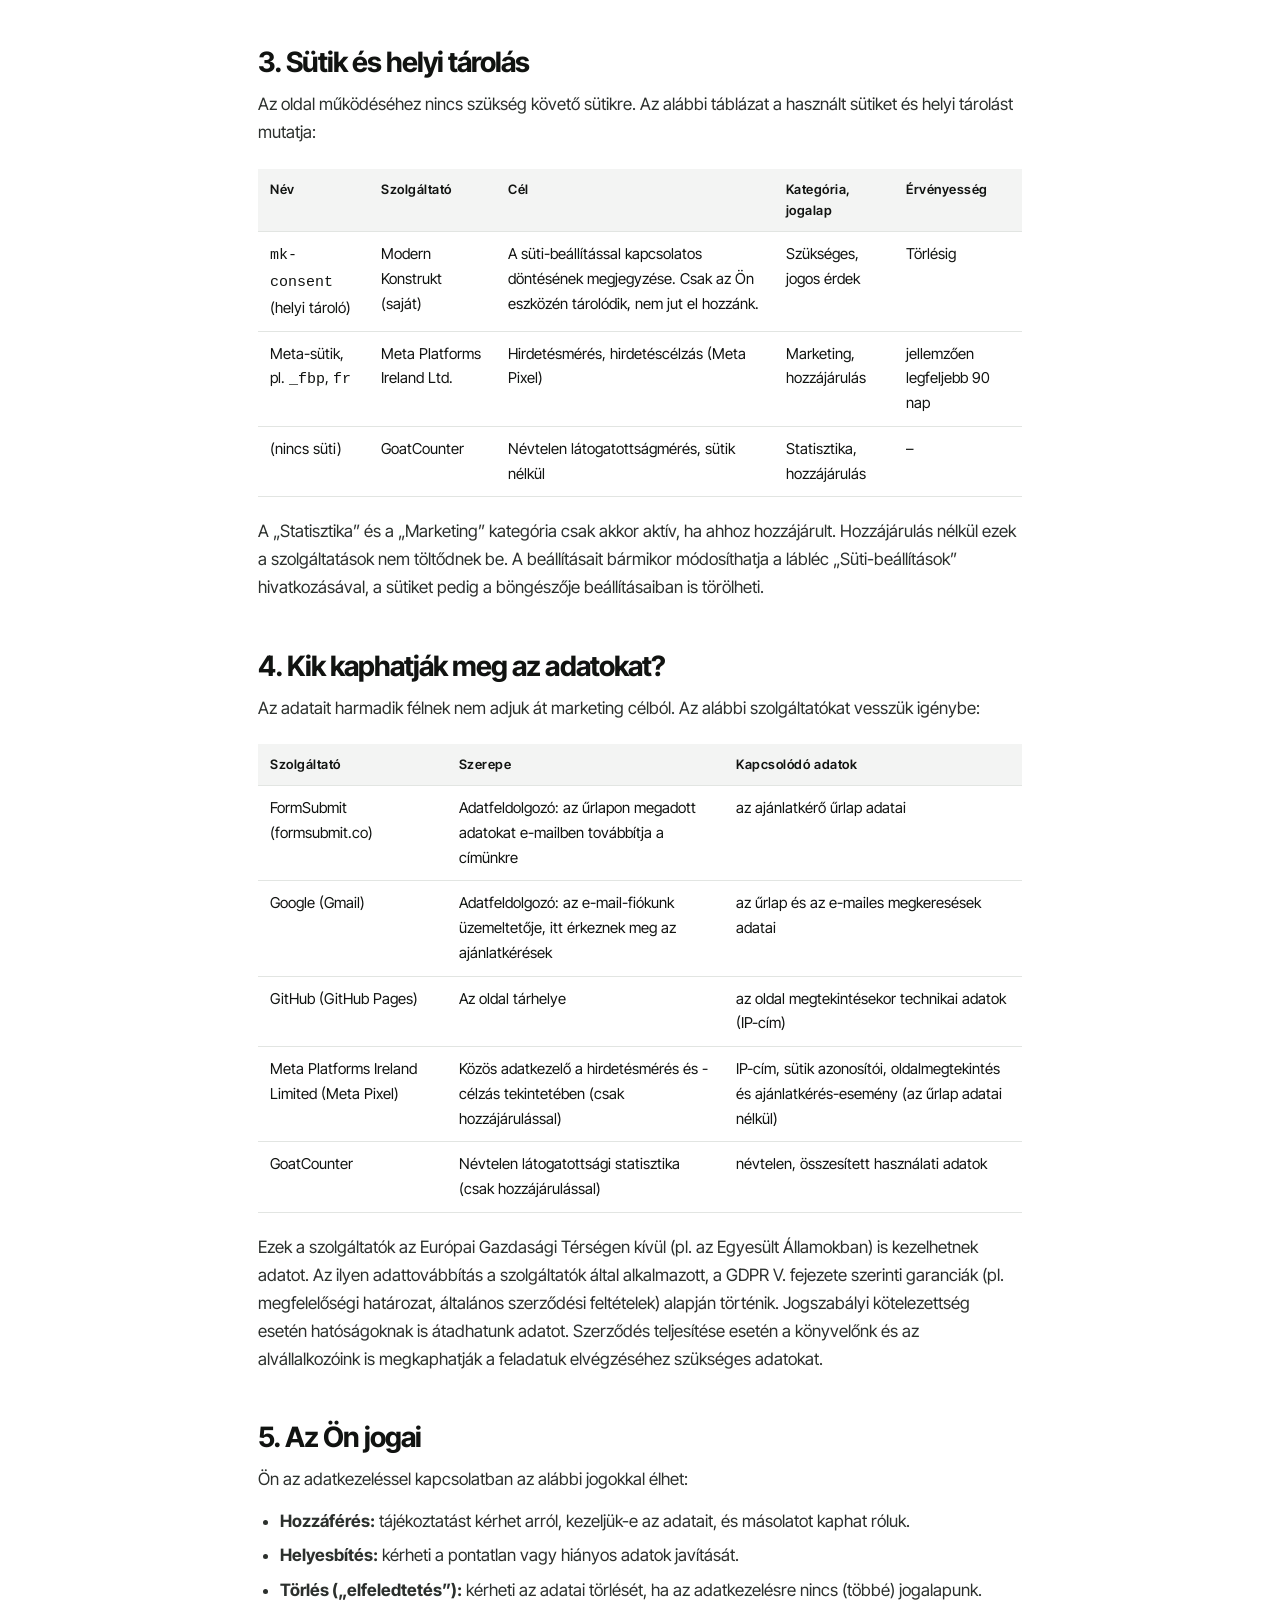
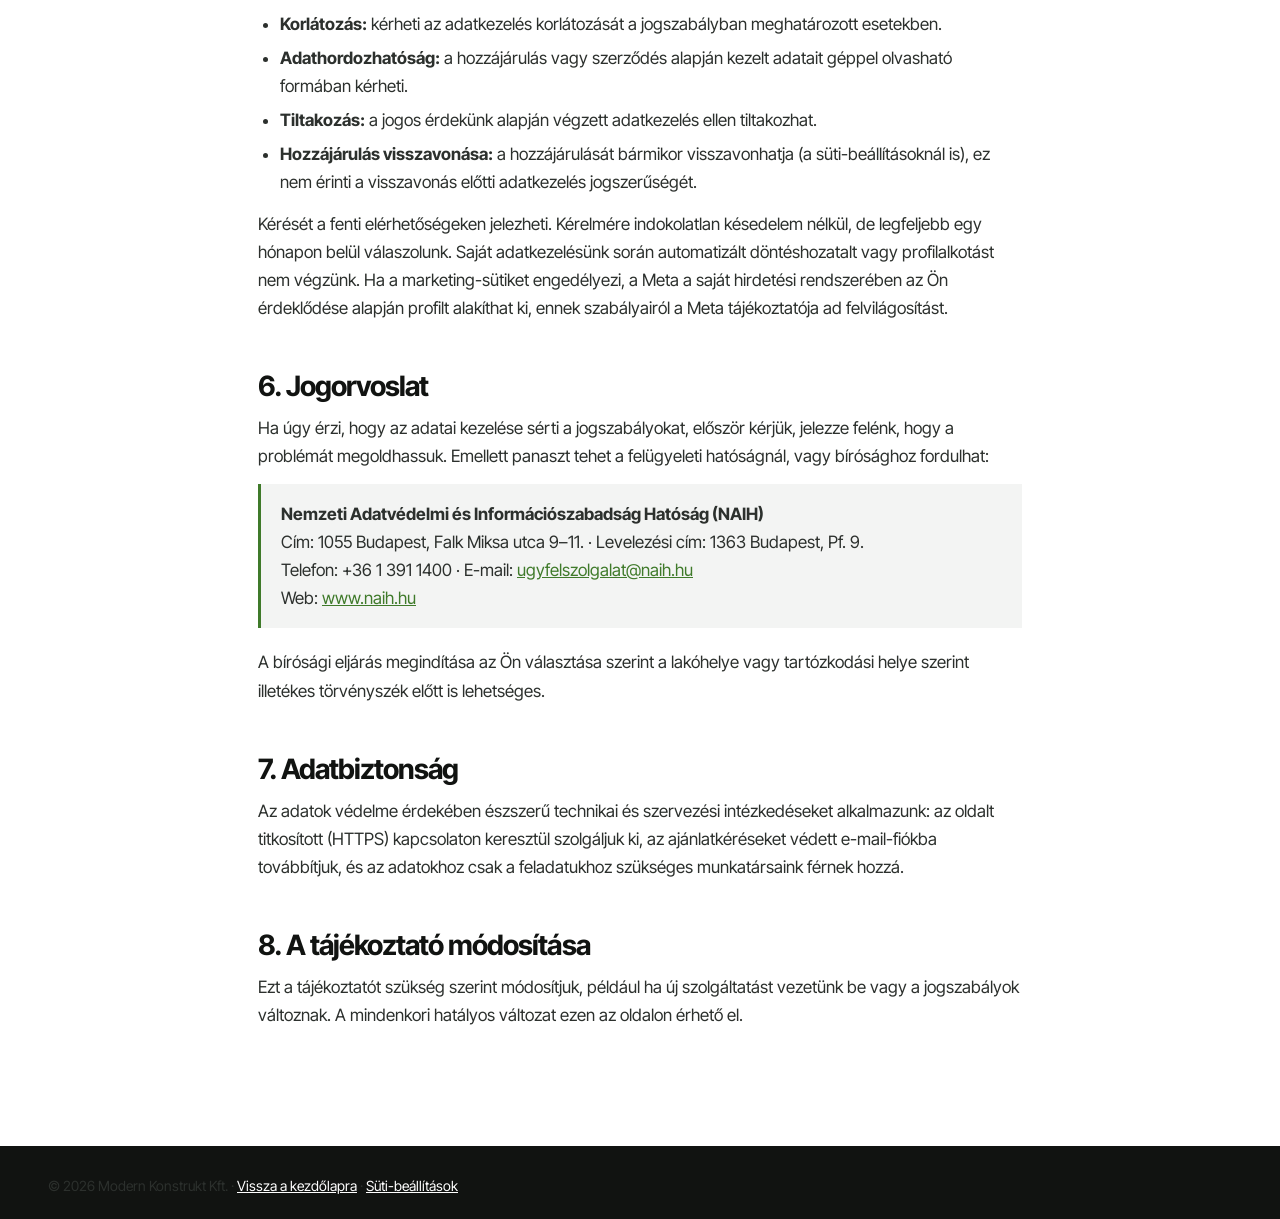
==== commit fe9c927f: "Meta Pixel hozzájárulás-alapon (marketing kategória), Lead esemény; adatkezelési tájékoztató és süti" ====
--- a/adatkezelesi-tajekoztato.html
+++ b/adatkezelesi-tajekoztato.html
@@ -51,7 +51,7 @@
 
 <main>
 <h1>Adatkezelési tájékoztató</h1>
-<p class="meta">Hatályos: 2026. november 12-től · A modernkonstrukt.hu weboldalra és az ajánlatkérési folyamatra vonatkozik</p>
+<p class="meta">Hatályos: 2026. november 12-től (utoljára módosítva: Meta Pixel és süti-beállítások kiegészítése) · A modernkonstrukt.hu weboldalra és az ajánlatkérési folyamatra vonatkozik</p>
 
 <p>A Modern Konstrukt Építőipari Kft. számára fontos, hogy személyes adatait átlátható módon és a jogszabályoknak megfelelően kezelje. Ez a tájékoztató az Európai Parlament és a Tanács (EU) 2016/679 rendelete (GDPR), valamint az információs önrendelkezési jogról és az információszabadságról szóló 2011. évi CXII. törvény (Infotv.) alapján mutatja be, milyen adatokat kezelünk, milyen célból és jogalappal, meddig, kik fér(het)nek hozzá, és milyen jogai vannak Önnek.</p>
 
@@ -91,14 +91,33 @@
 <p>A kivitelezésre vállalt garancia ideje alatt a garanciális igények intézéséhez szükséges adatokat (elérhetőség, a munka adatai) a jótállási időszak végéig, illetve az igények elévüléséig őrizzük (GDPR 6. cikk (1) bek. b) és f) pont).</p>
 
 <h3>2.4. Látogatottsági statisztika (hozzájárulás alapján)</h3>
-<p>Ha a süti-sávban az „Elfogadom” gombot választja, az oldal betölti a GoatCounter nevű, sütimentes látogatottsági statisztikai szolgáltatást. Ez összesített, névtelen adatokat gyűjt (pl. meglátogatott oldal, hivatkozó oldal, a böngésző és a képernyő típusa, durva földrajzi hely), amelyekből Ön nem azonosítható. Jogalap: hozzájárulás (GDPR 6. cikk (1) bek. a) pont). Ha a „Csak a szükségesek” gombot választja, a statisztika nem töltődik be. A döntését bármikor módosíthatja a lábléc „Süti-beállítások” hivatkozásával, vagy ezen az oldalon.</p>
+<p>Ha a süti-sávban a „Statisztika” kategóriát engedélyezi (vagy a „Mindet elfogadom” gombot választja), az oldal betölti a GoatCounter nevű, sütimentes látogatottsági statisztikai szolgáltatást. Ez összesített, névtelen adatokat gyűjt (pl. meglátogatott oldal, hivatkozó oldal, a böngésző és a képernyő típusa, durva földrajzi hely), amelyekből Ön nem azonosítható. Jogalap: hozzájárulás (GDPR 6. cikk (1) bek. a) pont).</p>
+
+<h3>2.4.a. Hirdetésmérés és -célzás: Meta Pixel (hozzájárulás alapján)</h3>
+<p>Ha a süti-sávban a „Marketing” kategóriát engedélyezi (vagy a „Mindet elfogadom” gombot választja), az oldal betölti a Meta Platforms Ireland Limited (a Facebook és az Instagram üzemeltetője, a továbbiakban: Meta) „Meta Pixel” nevű követő kódját. A kód a Meta sütijeit használja, és az alábbi adatokat továbbítja a Metának:</p>
+<ul>
+<li>az Ön böngészőjének és eszközének technikai adatai (IP-cím, böngésző típusa, a Meta által beállított azonosító sütik, pl. <code>_fbp</code>);</li>
+<li>a meglátogatott oldal címe és a hivatkozó oldal;</li>
+<li>az oldalon végzett események: az oldal megtekintése („PageView”), és az ajánlatkérés elküldése („Lead”). <strong>Az űrlapon megadott adatokat (telefonszám, név stb.) a Metának nem adjuk át.</strong></li>
+</ul>
+<p>Az adatok felhasználásának célja: a hirdetéseink hatékonyságának mérése (pl. hány ajánlatkérést hozott egy hirdetés), és a hirdetések célzása, illetve hasonló érdeklődésű közönségek kialakítása a Facebookon és az Instagramon. Jogalap: hozzájárulás (GDPR 6. cikk (1) bek. a) pont, valamint a sütik tekintetében az elektronikus hírközlésről szóló 2003. évi C. törvény 155. §-a).</p>
+<p>A Pixel adatainak kezelésében a Meta és mi közös adatkezelők vagyunk a Meta üzleti eszközökre vonatkozó feltételei szerint (a hirdetésmérési jelentések előállítása és az adatok Metához történő továbbítása tekintetében). A továbbított adatok további kezeléséről a Meta saját adatkezelési tájékoztatója ad felvilágosítást (<a href="https://www.facebook.com/privacy/policy/" rel="noopener" target="_blank">facebook.com/privacy/policy</a>); a Meta az adatokat az Európai Gazdasági Térségen kívül (pl. az Egyesült Államokban) is kezelheti. A Meta sütijeinek érvényességi ideje jellemzően legfeljebb 90 nap. Ön a hirdetési beállításait a Facebook- és Instagram-fiókjában is módosíthatja.</p>
+<p>A hozzájárulását bármikor visszavonhatja a lábléc „Süti-beállítások” hivatkozásával vagy az alábbi gombbal. Ha nem járul hozzá, a Meta Pixel nem töltődik be, és a Metának nem küldünk adatot erről a látogatásról. A hozzájárulás megadása nem feltétele az oldal használatának és az ajánlatkérésnek.</p>
 <p><button type="button" class="btn" data-cookie-settings>Süti-beállítások megnyitása</button></p>
 
 <h3>2.5. Az oldal technikai működése</h3>
 <p>Az oldal tárolásához és kiszolgálásához a GitHub Pages szolgáltatást használjuk. A böngészője az oldal megtekintésekor a szolgáltató szervereihez kapcsolódva az IP-címét és a böngészőre vonatkozó technikai adatokat a szolgáltató számára továbbítja, ez az oldal megjelenítéséhez szükséges. A szolgáltató saját adatkezelési tájékoztatója szerint, önálló adatkezelőként jár el. A betűtípusokat az oldal saját tárhelyéről töltjük be, azokhoz nem kapcsolódunk külső betűtípus-szolgáltatáshoz. Jogalap: jogos érdekünk az oldal biztonságos és megbízható működtetése (GDPR 6. cikk (1) bek. f) pont).</p>
 
 <h2 id="suti">3. Sütik és helyi tárolás</h2>
-<p>Az oldal nem használ marketing- vagy követő sütiket. A süti-beállítással kapcsolatos döntését (elfogadta-e a statisztikát) a böngészője helyi tárolójában (<code>localStorage</code>, kulcs: <code>mk-consent</code>) őrizzük, hogy ne kérdezzük meg minden látogatáskor. Ez a döntés kizárólag az Ön eszközén tárolódik, nem jut el hozzánk.</p>
+<p>Az oldal működéséhez nincs szükség követő sütikre. Az alábbi táblázat a használt sütiket és helyi tárolást mutatja:</p>
+<div class="tw"><table>
+<thead><tr><th>Név</th><th>Szolgáltató</th><th>Cél</th><th>Kategória, jogalap</th><th>Érvényesség</th></tr></thead>
+<tbody>
+<tr><td data-l="Név"><code>mk-consent</code> (helyi tároló)</td><td data-l="Szolgáltató">Modern Konstrukt (saját)</td><td data-l="Cél">A süti-beállítással kapcsolatos döntésének megjegyzése. Csak az Ön eszközén tárolódik, nem jut el hozzánk.</td><td data-l="Kategória">Szükséges, jogos érdek</td><td data-l="Érvényesség">Törlésig</td></tr>
+<tr><td data-l="Név">Meta-sütik, pl. <code>_fbp</code>, <code>fr</code></td><td data-l="Szolgáltató">Meta Platforms Ireland Ltd.</td><td data-l="Cél">Hirdetésmérés, hirdetéscélzás (Meta Pixel)</td><td data-l="Kategória">Marketing, hozzájárulás</td><td data-l="Érvényesség">jellemzően legfeljebb 90 nap</td></tr>
+<tr><td data-l="Név">(nincs süti)</td><td data-l="Szolgáltató">GoatCounter</td><td data-l="Cél">Névtelen látogatottságmérés, sütik nélkül</td><td data-l="Kategória">Statisztika, hozzájárulás</td><td data-l="Érvényesség">–</td></tr>
+</tbody></table></div>
+<p>A „Statisztika” és a „Marketing” kategória csak akkor aktív, ha ahhoz hozzájárult. Hozzájárulás nélkül ezek a szolgáltatások nem töltődnek be. A beállításait bármikor módosíthatja a lábléc „Süti-beállítások” hivatkozásával, a sütiket pedig a böngészője beállításaiban is törölheti.</p>
 
 <h2 id="cimzettek">4. Kik kaphatják meg az adatokat?</h2>
 <p>Az adatait harmadik félnek nem adjuk át marketing célból. Az alábbi szolgáltatókat vesszük igénybe:</p>
@@ -108,6 +127,7 @@
 <tr><td data-l="Szolgáltató">FormSubmit (formsubmit.co)</td><td data-l="Szerepe">Adatfeldolgozó: az űrlapon megadott adatokat e-mailben továbbítja a címünkre</td><td data-l="Adatok">az ajánlatkérő űrlap adatai</td></tr>
 <tr><td data-l="Szolgáltató">Google (Gmail)</td><td data-l="Szerepe">Adatfeldolgozó: az e-mail-fiókunk üzemeltetője, itt érkeznek meg az ajánlatkérések</td><td data-l="Adatok">az űrlap és az e-mailes megkeresések adatai</td></tr>
 <tr><td data-l="Szolgáltató">GitHub (GitHub Pages)</td><td data-l="Szerepe">Az oldal tárhelye</td><td data-l="Adatok">az oldal megtekintésekor technikai adatok (IP-cím)</td></tr>
+<tr><td data-l="Szolgáltató">Meta Platforms Ireland Limited (Meta Pixel)</td><td data-l="Szerepe">Közös adatkezelő a hirdetésmérés és -célzás tekintetében (csak hozzájárulással)</td><td data-l="Adatok">IP-cím, sütik azonosítói, oldalmegtekintés és ajánlatkérés-esemény (az űrlap adatai nélkül)</td></tr>
 <tr><td data-l="Szolgáltató">GoatCounter</td><td data-l="Szerepe">Névtelen látogatottsági statisztika (csak hozzájárulással)</td><td data-l="Adatok">névtelen, összesített használati adatok</td></tr>
 </tbody></table></div>
 <p>Ezek a szolgáltatók az Európai Gazdasági Térségen kívül (pl. az Egyesült Államokban) is kezelhetnek adatot. Az ilyen adattovábbítás a szolgáltatók által alkalmazott, a GDPR V. fejezete szerinti garanciák (pl. megfelelőségi határozat, általános szerződési feltételek) alapján történik. Jogszabályi kötelezettség esetén hatóságoknak is átadhatunk adatot. Szerződés teljesítése esetén a könyvelőnk és az alvállalkozóink is megkaphatják a feladatuk elvégzéséhez szükséges adatokat.</p>
@@ -121,9 +141,9 @@
 <li><strong>Korlátozás:</strong> kérheti az adatkezelés korlátozását a jogszabályban meghatározott esetekben.</li>
 <li><strong>Adathordozhatóság:</strong> a hozzájárulás vagy szerződés alapján kezelt adatait géppel olvasható formában kérheti.</li>
 <li><strong>Tiltakozás:</strong> a jogos érdekünk alapján végzett adatkezelés ellen tiltakozhat.</li>
-<li><strong>Hozzájárulás visszavonása:</strong> a hozzájárulását bármikor visszavonhatja, ez nem érinti a visszavonás előtti adatkezelés jogszerűségét.</li>
+<li><strong>Hozzájárulás visszavonása:</strong> a hozzájárulását bármikor visszavonhatja (a süti-beállításoknál is), ez nem érinti a visszavonás előtti adatkezelés jogszerűségét.</li>
 </ul>
-<p>Kérését a fenti elérhetőségeken jelezheti. Kérelmére indokolatlan késedelem nélkül, de legfeljebb egy hónapon belül válaszolunk. Az adatkezelés során automatizált döntéshozatalt vagy profilalkotást nem végzünk.</p>
+<p>Kérését a fenti elérhetőségeken jelezheti. Kérelmére indokolatlan késedelem nélkül, de legfeljebb egy hónapon belül válaszolunk. Saját adatkezelésünk során automatizált döntéshozatalt vagy profilalkotást nem végzünk. Ha a marketing-sütiket engedélyezi, a Meta a saját hirdetési rendszerében az Ön érdeklődése alapján profilt alakíthat ki, ennek szabályairól a Meta tájékoztatója ad felvilágosítást.</p>
 
 <h2 id="jogorvoslat">6. Jogorvoslat</h2>
 <p>Ha úgy érzi, hogy az adatai kezelése sérti a jogszabályokat, először kérjük, jelezze felénk, hogy a problémát megoldhassuk. Emellett panaszt tehet a felügyeleti hatóságnál, vagy bírósághoz fordulhat:</p>
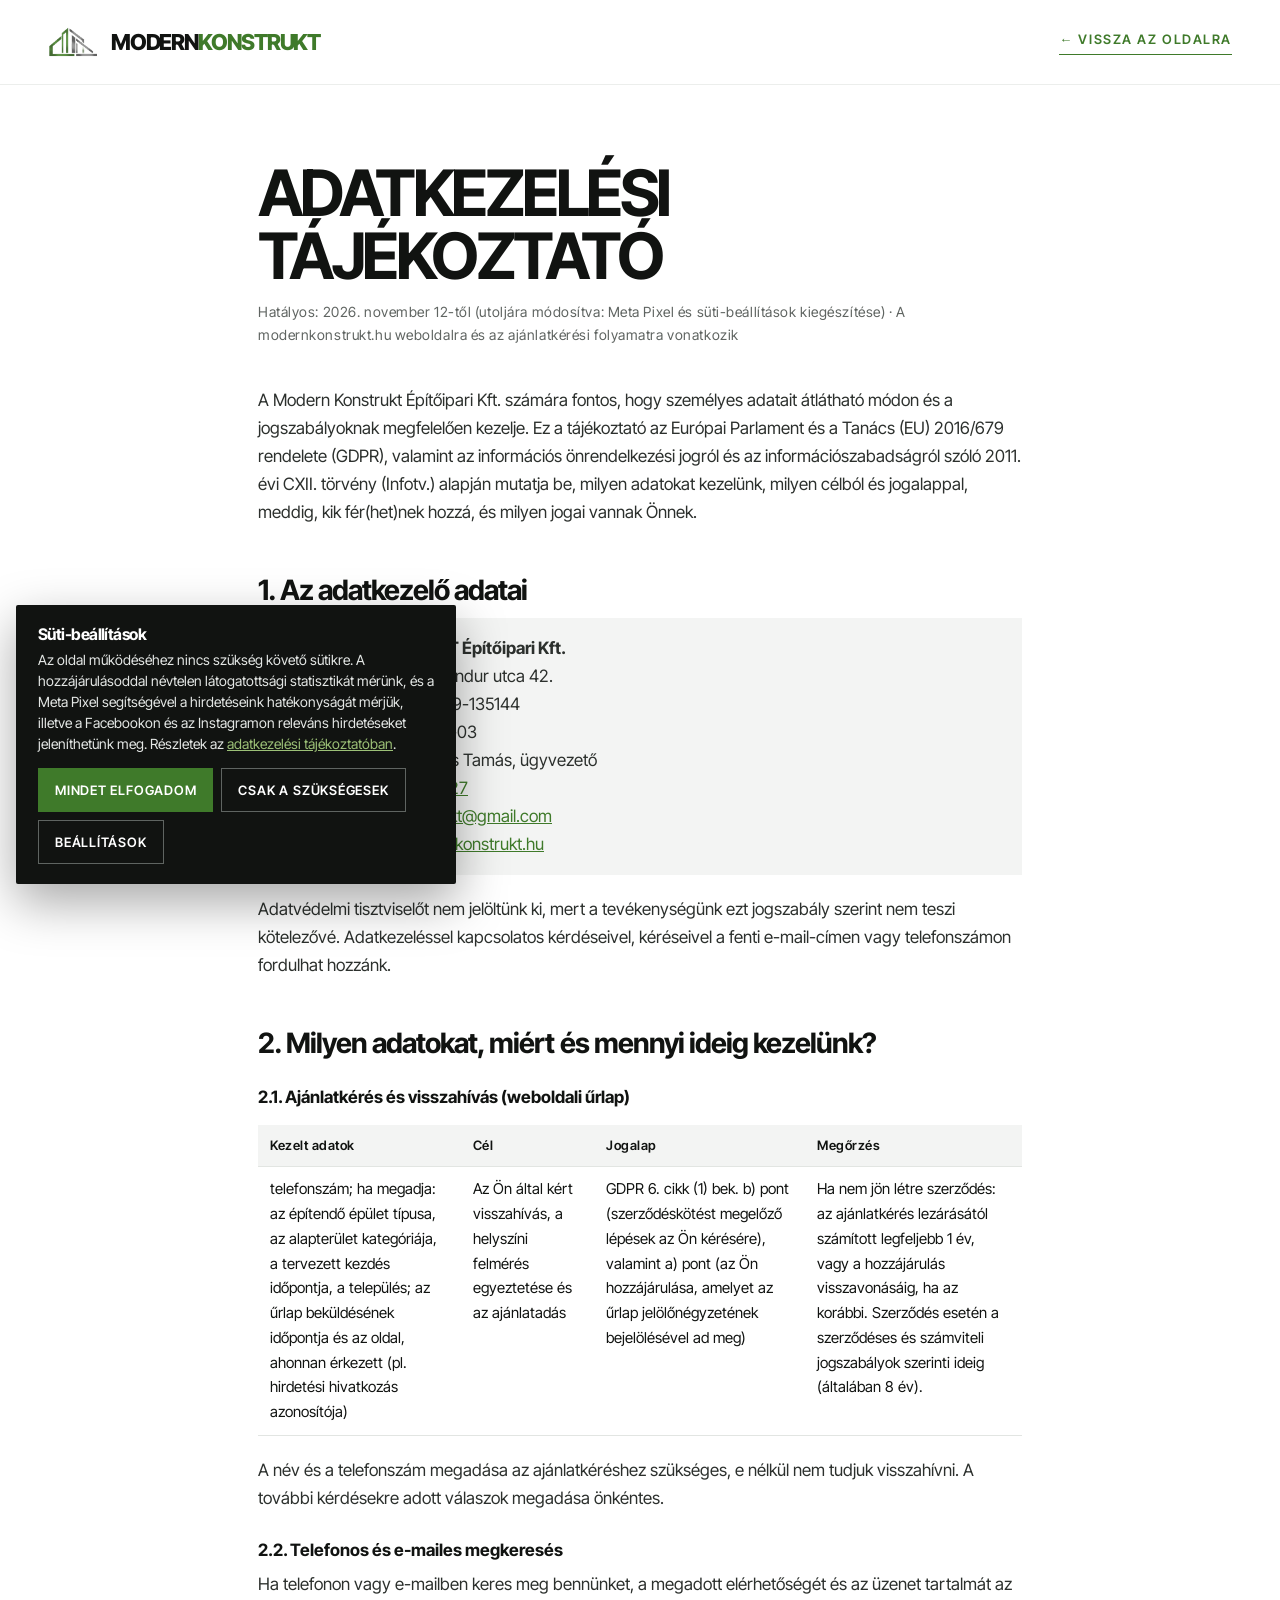
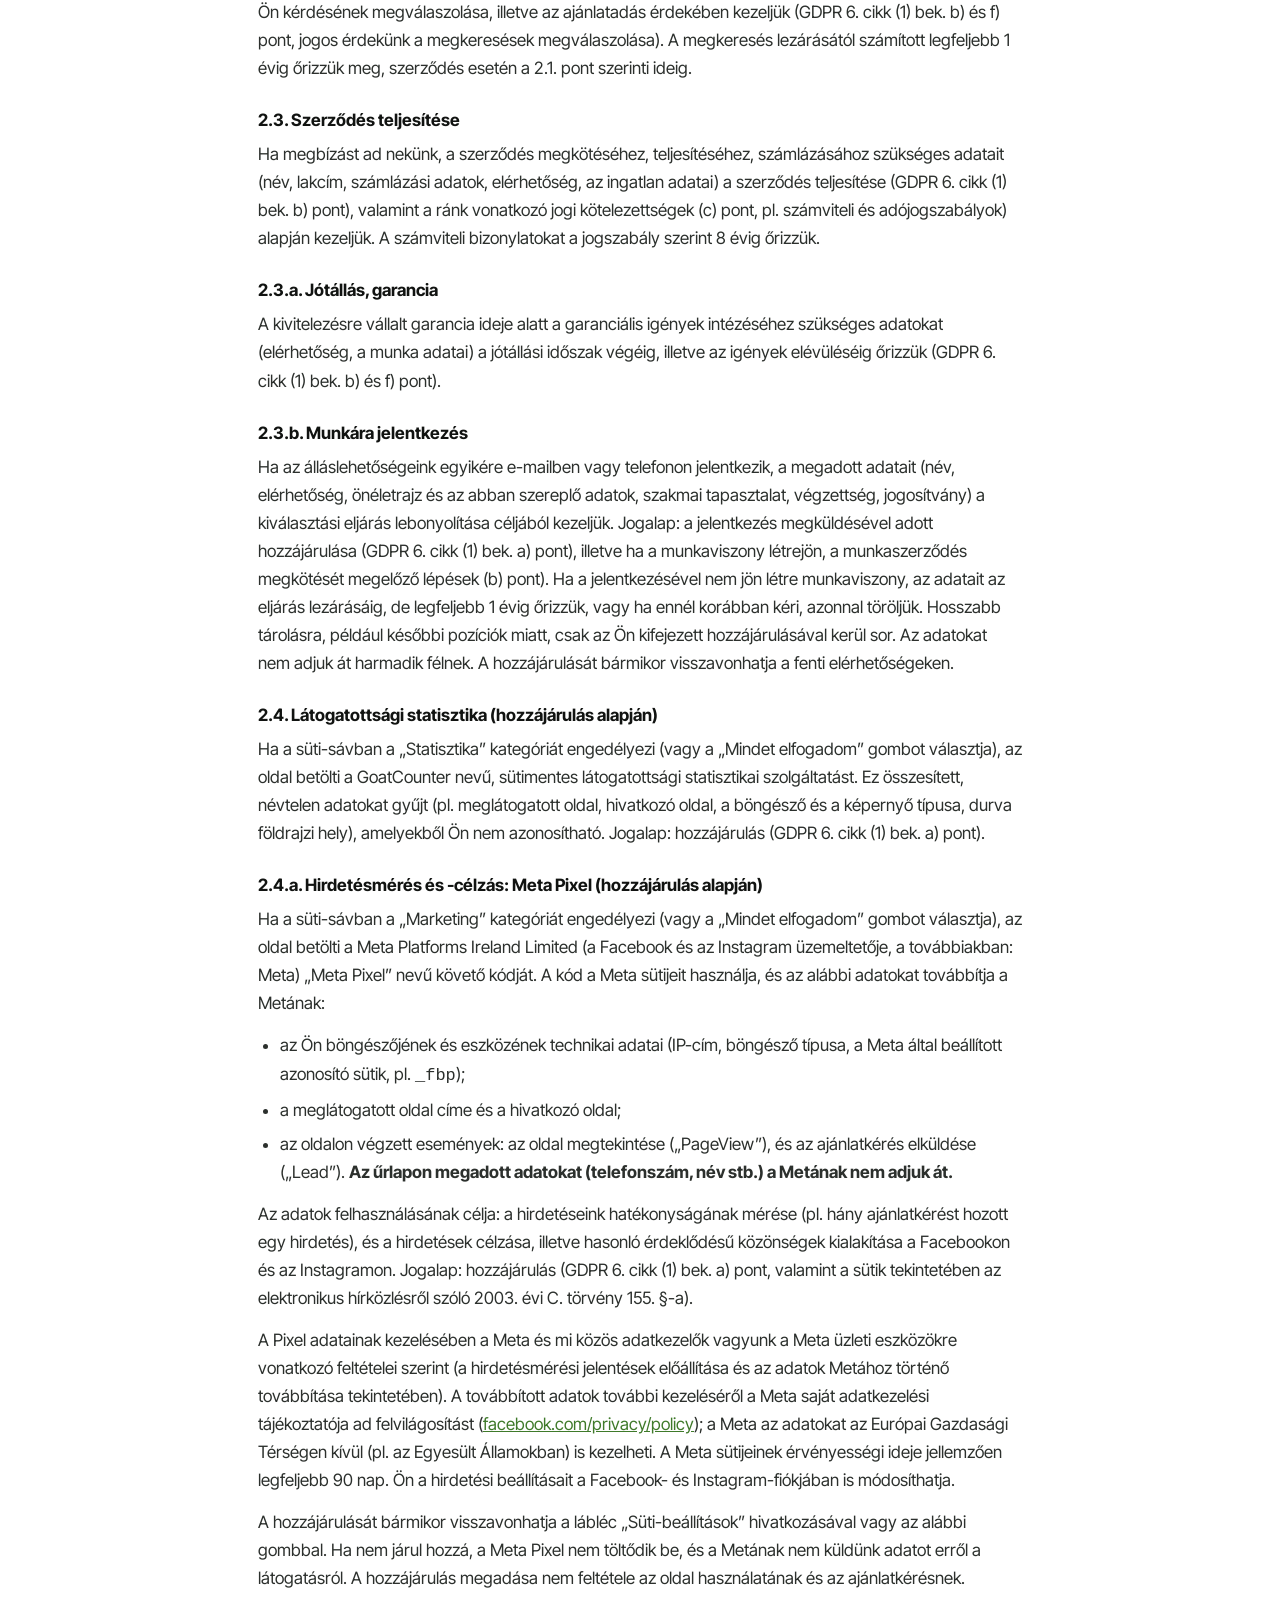
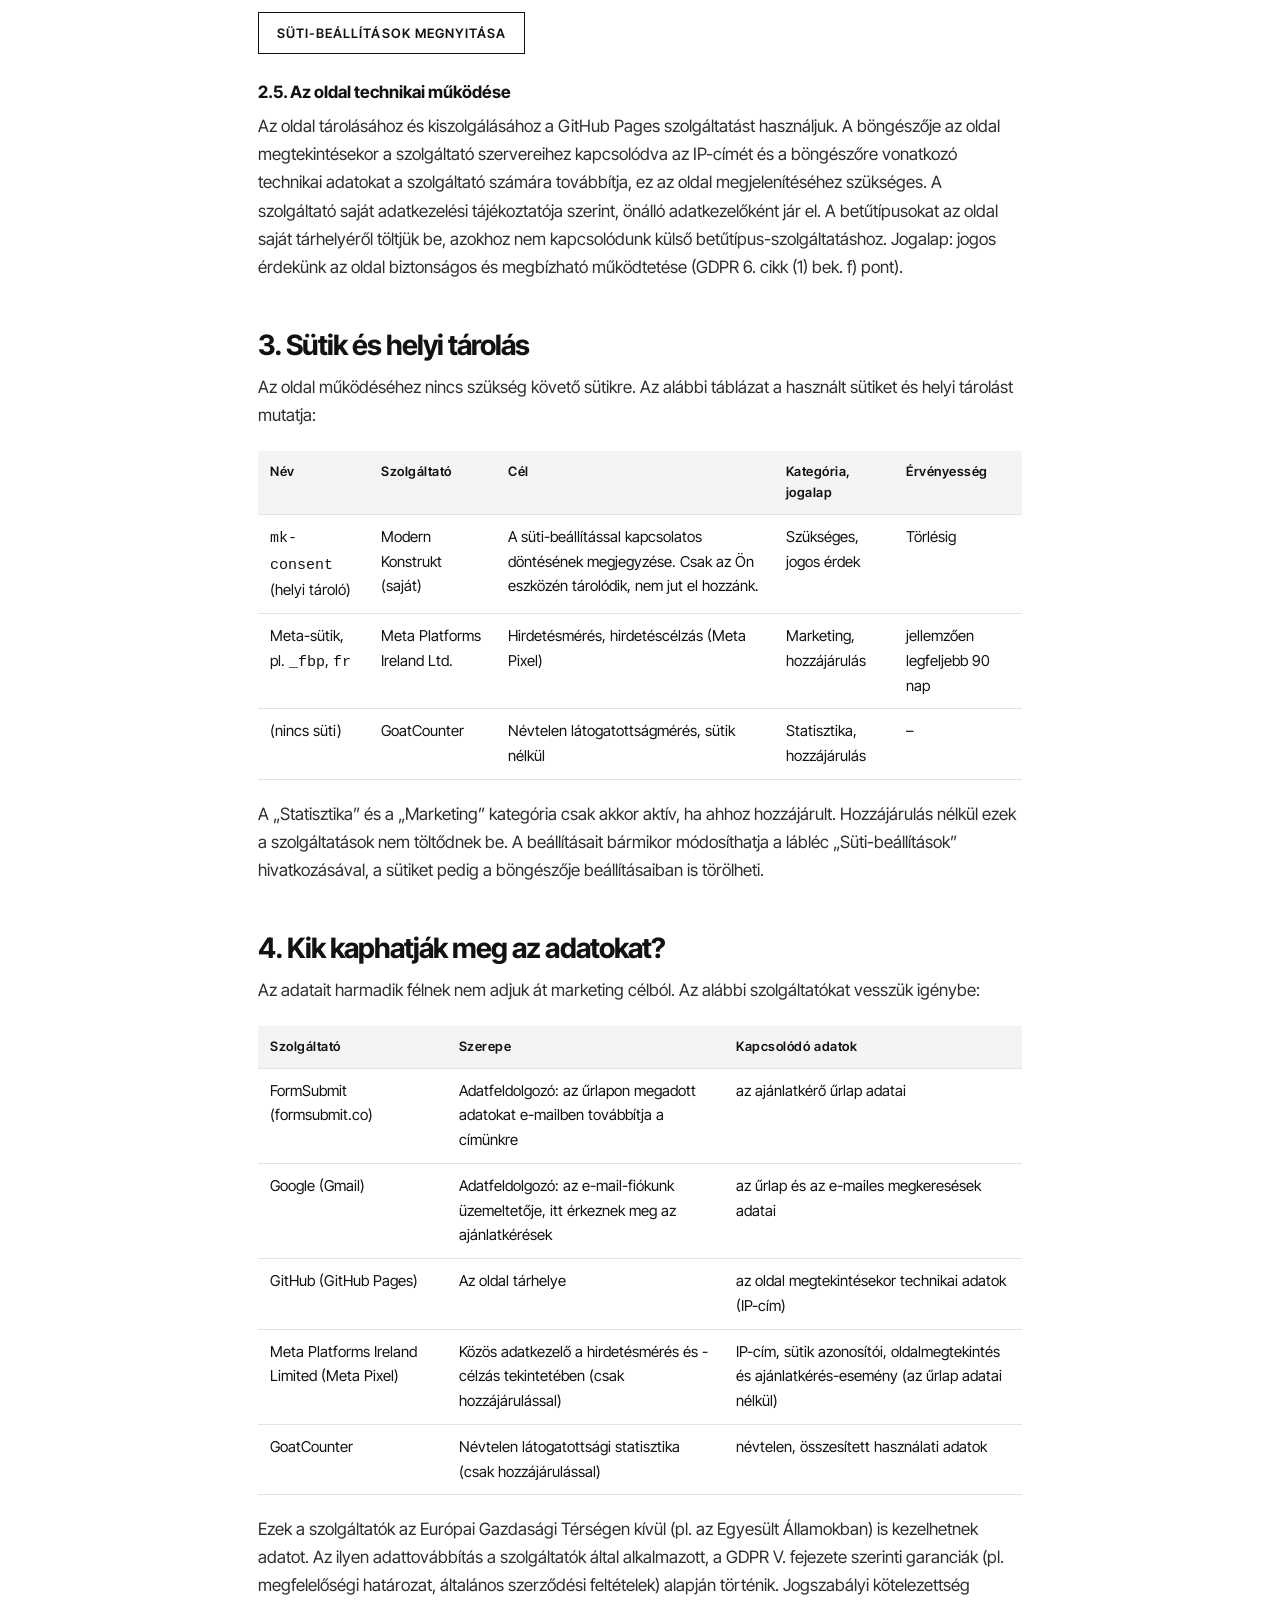
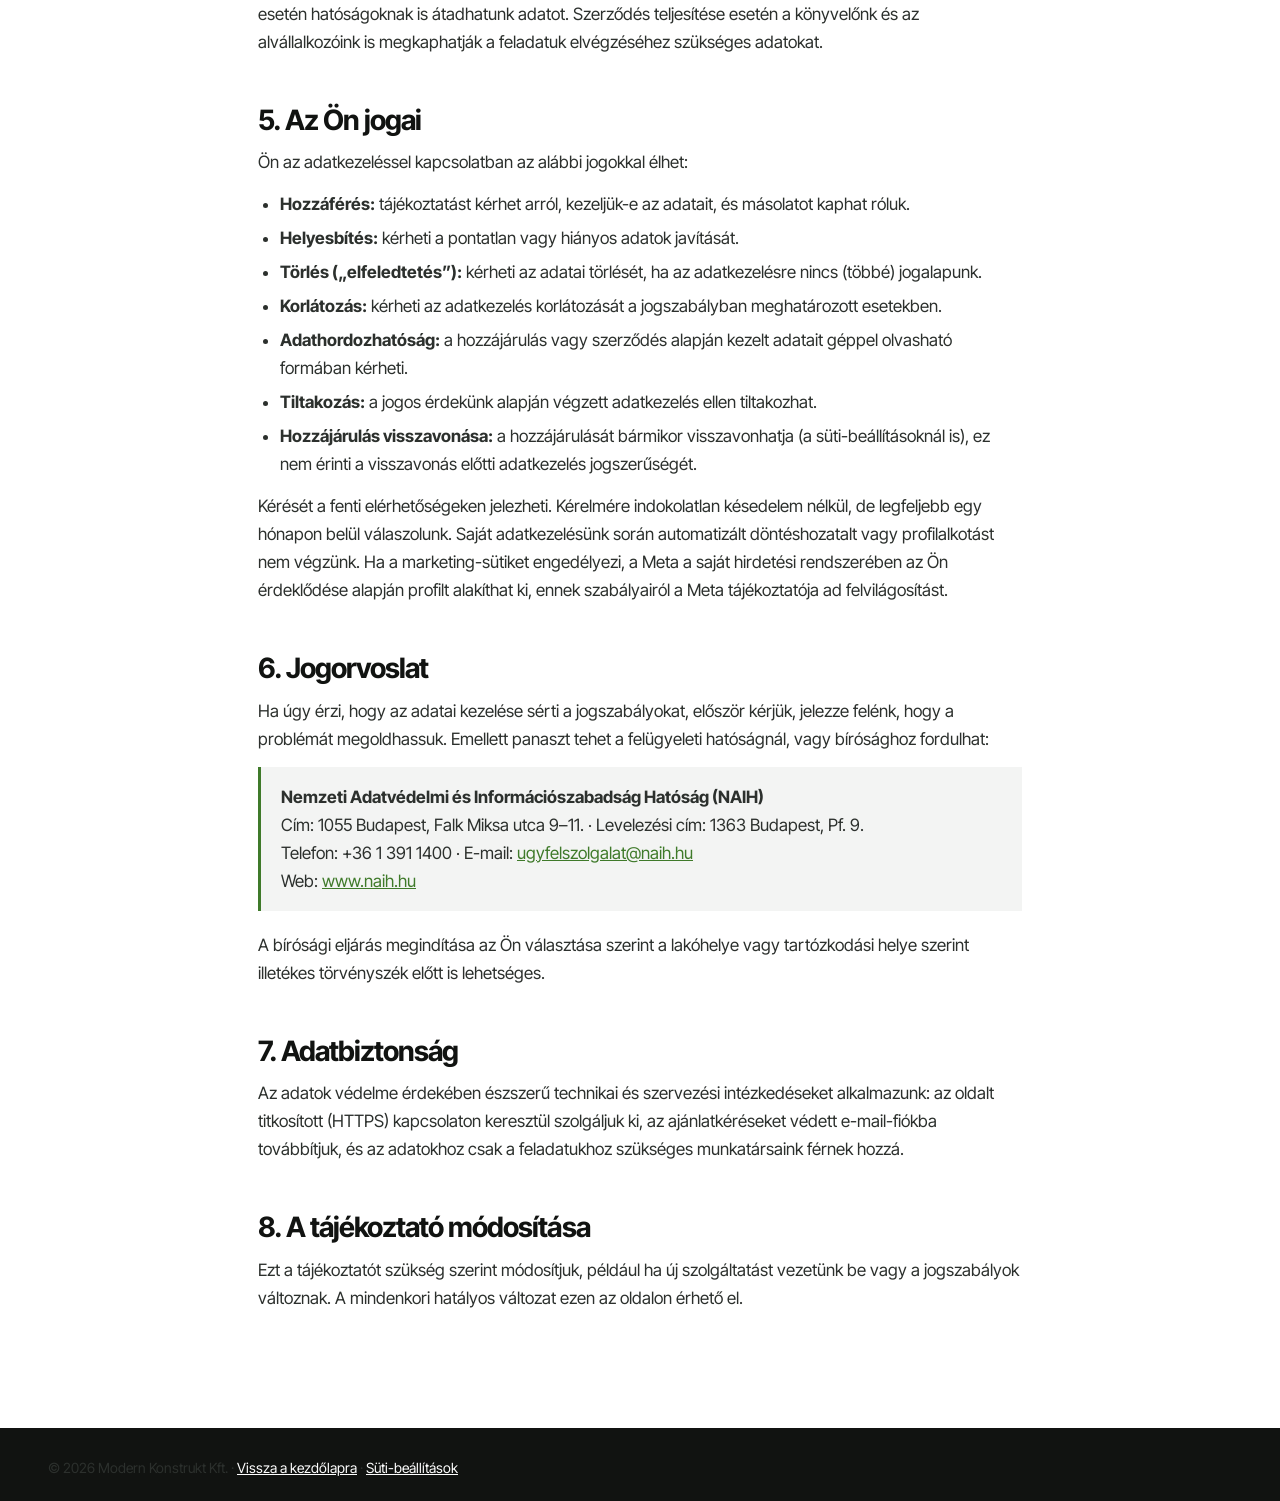
==== commit 5f59fe82: "Álláslehetőségek aloldal (kártyás), JobPosting strukturált adat, tájékoztató kiegészítése, lábléc-li" ====
--- a/adatkezelesi-tajekoztato.html
+++ b/adatkezelesi-tajekoztato.html
@@ -10,7 +10,7 @@
 <link rel="icon" type="image/png" href="assets/mark.png">
 <link rel="preload" href="assets/fonts/inter-tight-latin.woff2" as="font" type="font/woff2" crossorigin>
 <link rel="preload" href="assets/fonts/inter-tight-latin-ext.woff2" as="font" type="font/woff2" crossorigin>
-<link rel="stylesheet" href="assets/fonts.css">
+<link rel="stylesheet" href="assets/fonts.css?v=202611161513">
 <style>
 *{box-sizing:border-box}
 body{margin:0;background:#fff;color:#111311;font-family:'Inter Tight','Helvetica Neue',Helvetica,Arial,sans-serif;font-size:17px;line-height:1.65}
@@ -90,6 +90,9 @@
 <h3>2.3.a. Jótállás, garancia</h3>
 <p>A kivitelezésre vállalt garancia ideje alatt a garanciális igények intézéséhez szükséges adatokat (elérhetőség, a munka adatai) a jótállási időszak végéig, illetve az igények elévüléséig őrizzük (GDPR 6. cikk (1) bek. b) és f) pont).</p>
 
+<h3 id="allas">2.3.b. Munkára jelentkezés</h3>
+<p>Ha az álláslehetőségeink egyikére e-mailben vagy telefonon jelentkezik, a megadott adatait (név, elérhetőség, önéletrajz és az abban szereplő adatok, szakmai tapasztalat, végzettség, jogosítvány) a kiválasztási eljárás lebonyolítása céljából kezeljük. Jogalap: a jelentkezés megküldésével adott hozzájárulása (GDPR 6. cikk (1) bek. a) pont), illetve ha a munkaviszony létrejön, a munkaszerződés megkötését megelőző lépések (b) pont). Ha a jelentkezésével nem jön létre munkaviszony, az adatait az eljárás lezárásáig, de legfeljebb 1 évig őrizzük, vagy ha ennél korábban kéri, azonnal töröljük. Hosszabb tárolásra, például későbbi pozíciók miatt, csak az Ön kifejezett hozzájárulásával kerül sor. Az adatokat nem adjuk át harmadik félnek. A hozzájárulását bármikor visszavonhatja a fenti elérhetőségeken.</p>
+
 <h3>2.4. Látogatottsági statisztika (hozzájárulás alapján)</h3>
 <p>Ha a süti-sávban a „Statisztika” kategóriát engedélyezi (vagy a „Mindet elfogadom” gombot választja), az oldal betölti a GoatCounter nevű, sütimentes látogatottsági statisztikai szolgáltatást. Ez összesített, névtelen adatokat gyűjt (pl. meglátogatott oldal, hivatkozó oldal, a böngésző és a képernyő típusa, durva földrajzi hely), amelyekből Ön nem azonosítható. Jogalap: hozzájárulás (GDPR 6. cikk (1) bek. a) pont).</p>
 
@@ -163,6 +166,6 @@
 <footer>
 <p style="margin:0">© 2026 Modern Konstrukt Kft. · <a href="./">Vissza a kezdőlapra</a> · <a href="#" data-cookie-settings>Süti-beállítások</a></p>
 </footer>
-<script src="assets/consent.js" defer></script>
+<script src="assets/consent.js?v=202611161513" defer></script>
 </body>
 </html>
